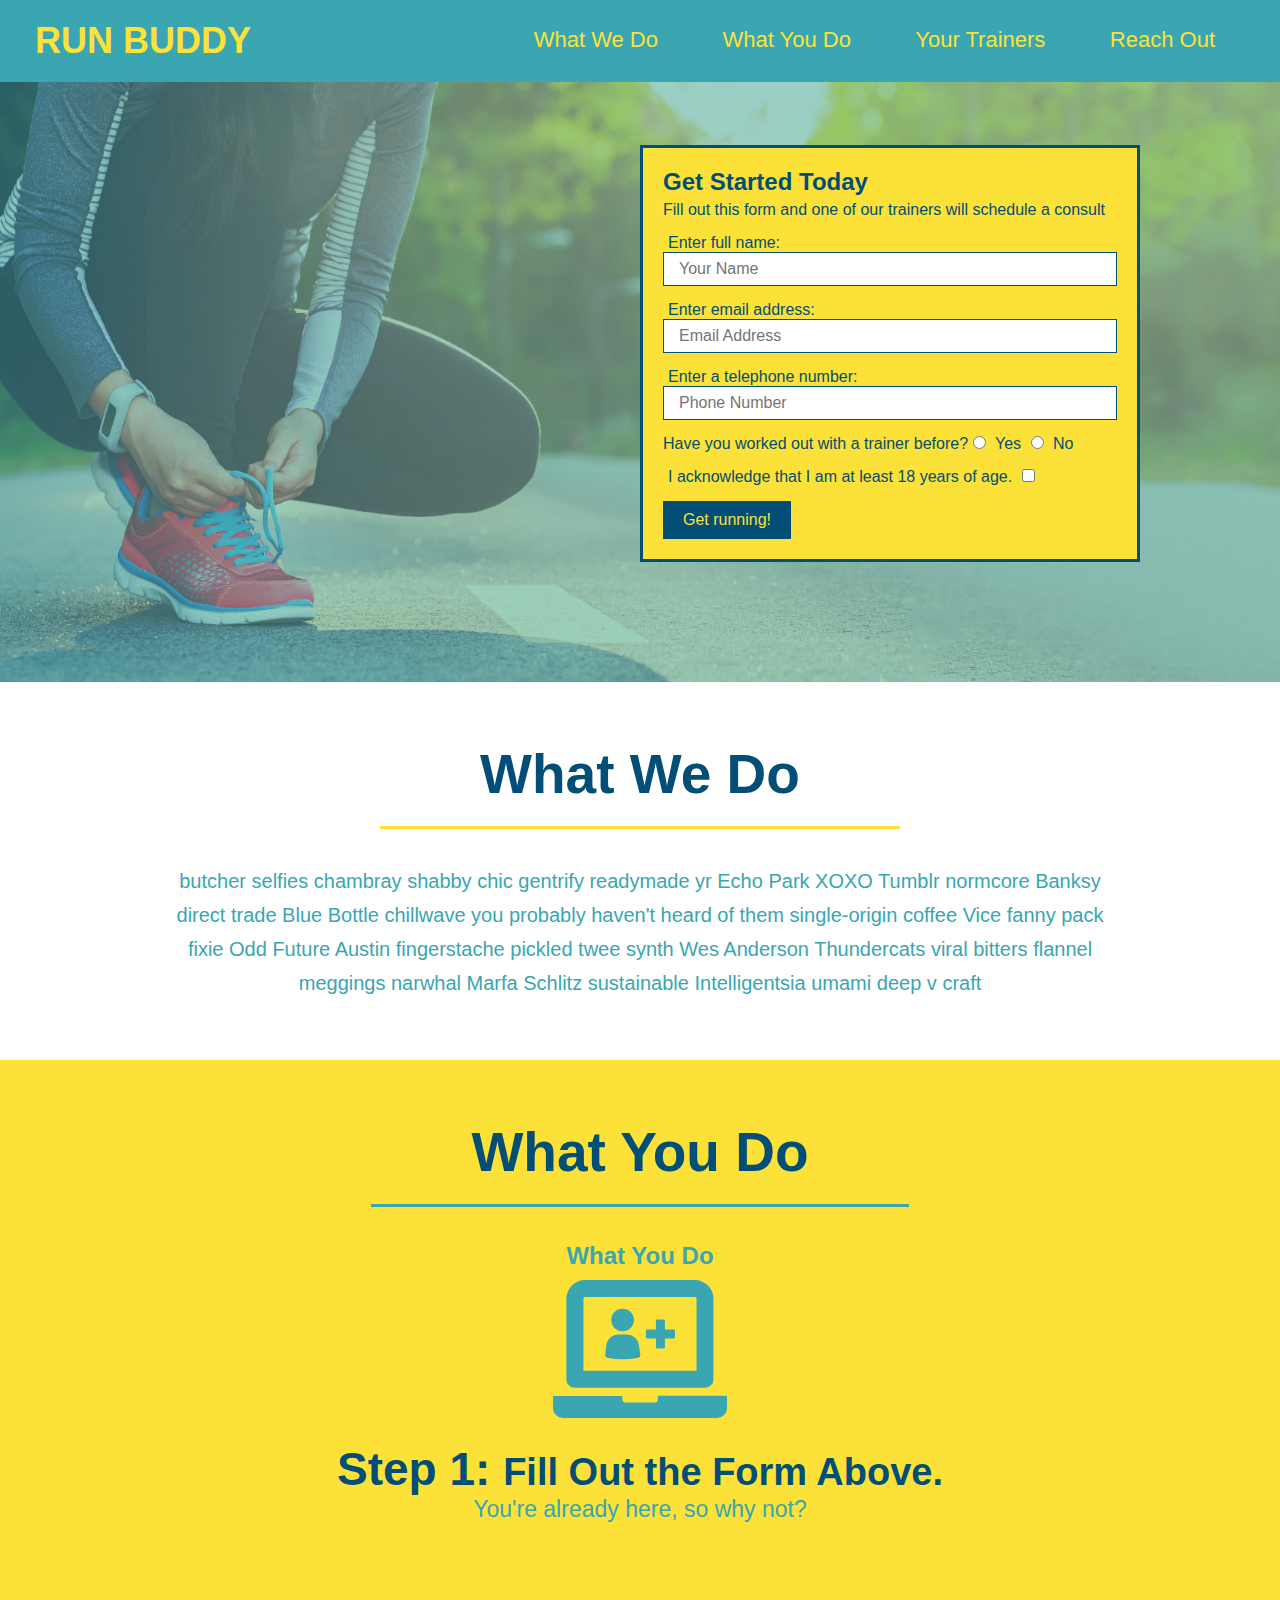
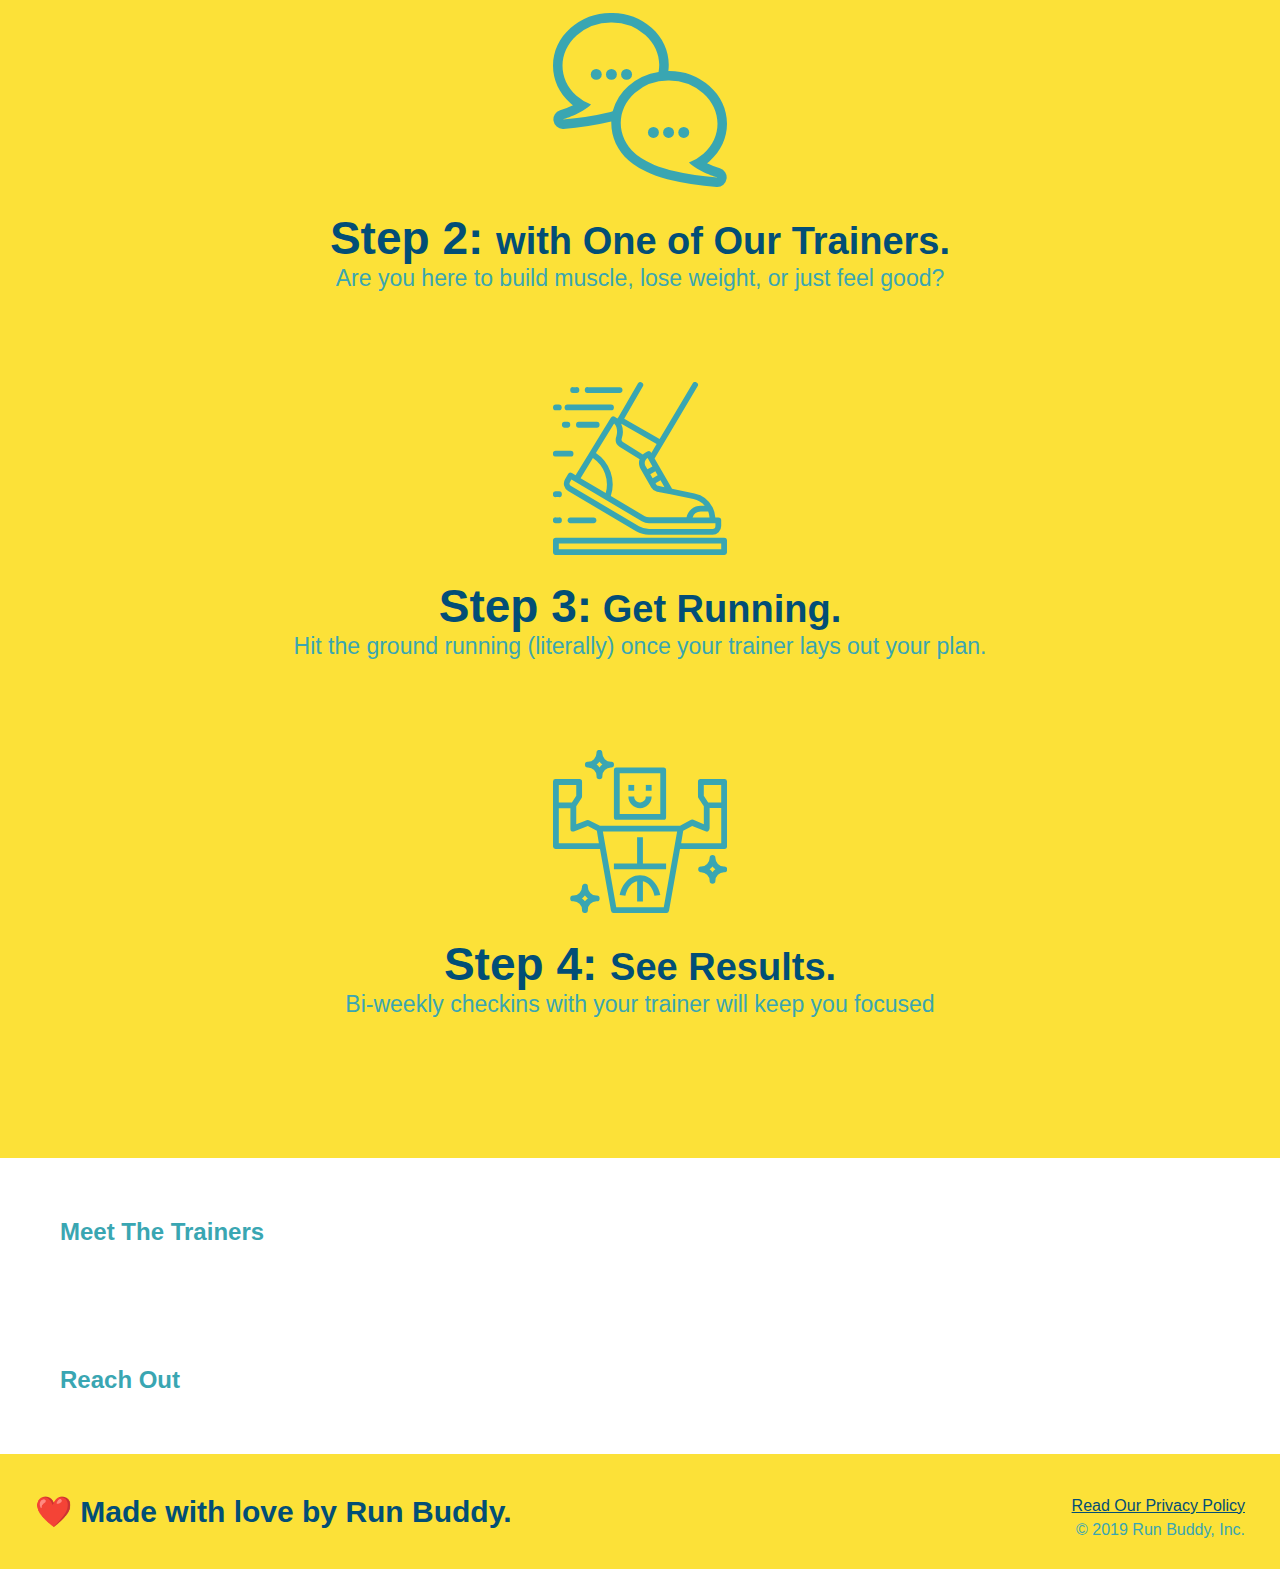
==== index.html @ 8cc58c4c "style what you do section" ====
<!DOCTYPE html>
<html lang="en">

<head>
  <meta charset="UTF-8" />
  <title>Run Buddy</title>
  <link rel="stylesheet" href="./assets/css/style.css" />
</head>

<body>
  <!-- navigation -->
  <header>
    <h1>
      <a href="/">
        RUN BUDDY
      </a>
    </h1>
    <nav>
      <ul>
        <li>
          <a href="#what-we-do">What We Do</a>
        </li>
        <li>
          <a href="#what-you-do">What You Do</a>
        </li>
        <li>
          <a href="#your-trainers">Your Trainers</a>
        </li>
        <li>
          <a href="#reach-out">Reach Out</a>
        </li>
      </ul>
    </nav>
  </header>

  <!-- hero/jumbotron -->
  <section class="hero">
    <div class="hero-form">
      <h3>Get Started Today</h3>
      <p>Fill out this form and one of our trainers will schedule a consult</p>
      <form>
        <label for="name">Enter full name:</label>
        <input type="text" placeholder="Your Name" name="name" id="name" class="form-input">

        <label for="email">Enter email address:</label>
        <input type="text" placeholder="Email Address" name="email" id="email" class="form-input">

        <label for="phone">Enter a telephone number:</label>
        <input type="text" placeholder="Phone Number" name="phone" id="phone" class="form-input">
        <p>
          Have you worked out with a trainer before?
          <input type="radio" name="trainer-confirm" id="trainer-yes" />
          <label for="trainer-yes">Yes</label>
          <input type="radio" name="trainer-confirm" id="trainer-no" />
          <label for="trainer-no">No</label>
        </p>
        <p>
          <label for="checkbox">
            I acknowledge that I am at least 18 years of age.
          </label>
          <input type="checkbox" name="checkpoint1" id="checkbox" />
        </p>
        <button type="submit">
          Get running!
        </button>
      </form>
    </div>
  </section>

  <!-- "what we do" section -->
  <section id="what-we-do" class="intro">
    <h2 class="section-title primary-border">What We Do</h2>
    <p>
        butcher selfies chambray shabby chic gentrify readymade yr Echo Park XOXO Tumblr normcore Banksy direct trade Blue Bottle chillwave you probably haven't heard of them single-origin coffee Vice fanny pack fixie Odd Future Austin fingerstache pickled twee synth Wes Anderson Thundercats viral bitters flannel meggings narwhal Marfa Schlitz sustainable Intelligentsia umami deep v craft
    </p>
  </section>
  <section id="what-you-do" class="steps">
    <h2 class="section-title secondary-border">What You Do</h2>
        <h2>What You Do</h2> 

        <div>
        <img src="./assets/images/step-1.svg" alt="" />
        <h3>Step 1: <span>Fill Out the Form Above.</span></h3>
          <p>You're already here, so why not?</p>
        </div>
      
        <div>
            <img src="./assets/images/step-2.svg" alt="" />
          <h3>Step 2: <span> with One of Our Trainers.</span></h3>
          <p>Are you here to build muscle, lose weight, or just feel good?</p>
        </div>
      
        <div>
            <img src="./assets/images/step-3.svg" alt="" />
          <h3>Step 3:<span> Get Running.</span></h3>
          <p>Hit the ground running (literally) once your trainer lays out your plan.</p>
        </div>
      
        <div>
            <img src="./assets/images/step-4.svg" alt="" />
          <h3>Step 4: <span>See Results.</span></h3>
          <p>Bi-weekly checkins with your trainer will keep you focused</p>
        </div>
  </section>

  <!-- "meet the trainers" section -->
  <section>
    <h2>Meet The Trainers</h2>
  </section>

  <!-- "reach out" section -->
  <section>
    <h2>Reach Out</h2>
  </section>

  <!-- footer -->
  <footer>
    <h2>❤️ Made with love by Run Buddy.</h2>
    <div>
      <a href="#">Read Our Privacy Policy</a><br />
      &copy; 2019 Run Buddy, Inc.
    </div>
  </footer>
</body>

</html>
---- assets/css/style.css ----
* {
    margin: 0;
    padding: 0;
    box-sizing: border-box;
  }
  
  body {
    /* more on this crazy alphanumerical value in a minute! */
    color: #39a6b2;
    font-family: Helvetica, Arial, sans-serif;
  }
  
  /* apply styles to <header> */
  header {
    padding: 20px 35px;
    background-color: #39a6b2;
  }
  
  header h1 {
    font-weight: bold;
    font-size: 36px;
    color: #fce138;
    margin: 0;
    display: inline;
  }
  header a {
    text-decoration: none;
    color: #fce138;
  }
  
  header nav {
    float: right;
    margin: 7px 0;
  }
  
  header nav ul li {
    display: inline;
  }
  
  header nav ul li a {
    margin: 0 30px;
    font-weight: lighter;
    font-size: 22px;
  }
  
  footer {
    background: #fce138;
    width: 100%;
    padding: 40px 35px;
  }
  
  footer h2 {
    display: inline;
    color: #024e76;
    font-size: 30px;
    margin: 0;
  }
  
  footer div {
    float: right;
    line-height: 1.5;
    text-align: right;
  }
  
  footer a {
    color: #024e76;
  }
  
  section {
    padding: 60px;
  }
  
  /* Hero Style Start */
  .hero {
    background-image: url(../images/hero-bg.jpeg);
    height: 600px;
    background-size: cover;
    background-position: center;
    position: relative;
  }
  
  .hero-form {
  border: 3px solid #024e76;
  background-color: #fce138;
  padding: 20px;
  width: 500px;
  color: #024e76;
  position: absolute;
  bottom: 120px;
  right: 140px;
}
  
  .hero-form h3 {
    font-size: 24px;
    margin: 0;
  }
  .hero-form p {
    margin: 5px 0 15px 0;
  }
  
  .form-input {
    border: 1px solid #024e76;
    display: block;
    padding: 7px 15px;
    font-size: 16px;
    color: #024e76;
    width: 100%;
    margin-bottom: 15px;
  }
  
  .hero-form label {
    margin: 0 5px;
  }
  
  .hero-form button {
    color: #fce138;
    background-color: #024e76;
    border: none;
    padding: 10px 20px;
    font-size: 16px;
  }
  .intro {
    text-align: center;
  }
  
  .intro p {
    line-height: 1.7;
    color: #39a6b2;
    width: 80%;
    font-size: 20px;
    margin: 0 auto;
  }
  .steps { 
    text-align: center;
    background: #fce138;
  }
 
  .section-title {
    font-size: 55px;
    color: #024e76;
    margin-bottom: 35px;
    padding: 0 100px 20px 100px;
    display: inline-block;
    border-bottom: 3px solid;
  }
  
  .primary-border {
    border-color: #fce138;
  }
  
  .secondary-border {
    border-color: #39a6b2;
  }
  .steps div {
    margin-bottom: 80px;
  }
  
  .steps img {
    width: 15%;
    margin: 10px 0;
  } 
  
  .steps h3 {
    color: #024e76;
    font-size: 46px;
    margin-top: 10px;
  }
  
  .steps p {
    color: #39a6b2;
    font-size: 23px;
  }
  .steps span {
    font-size: 38px;
  }
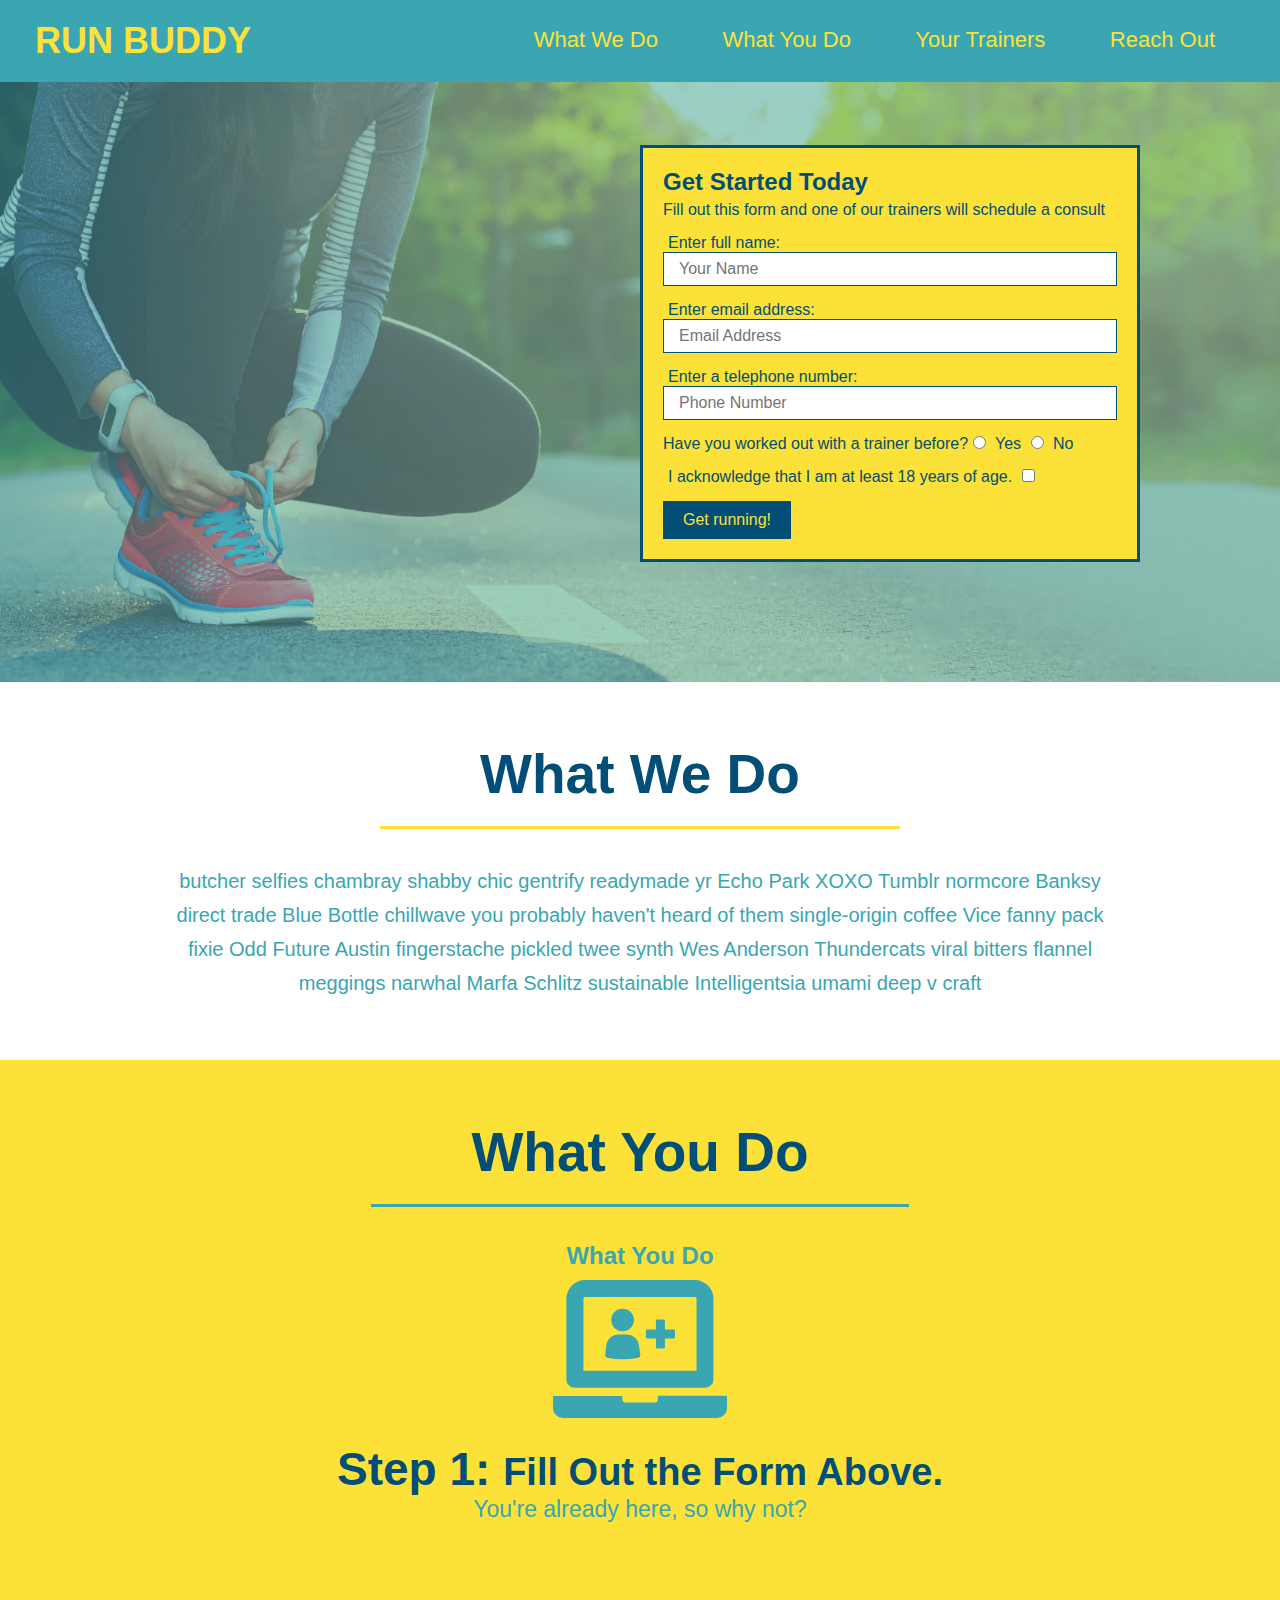
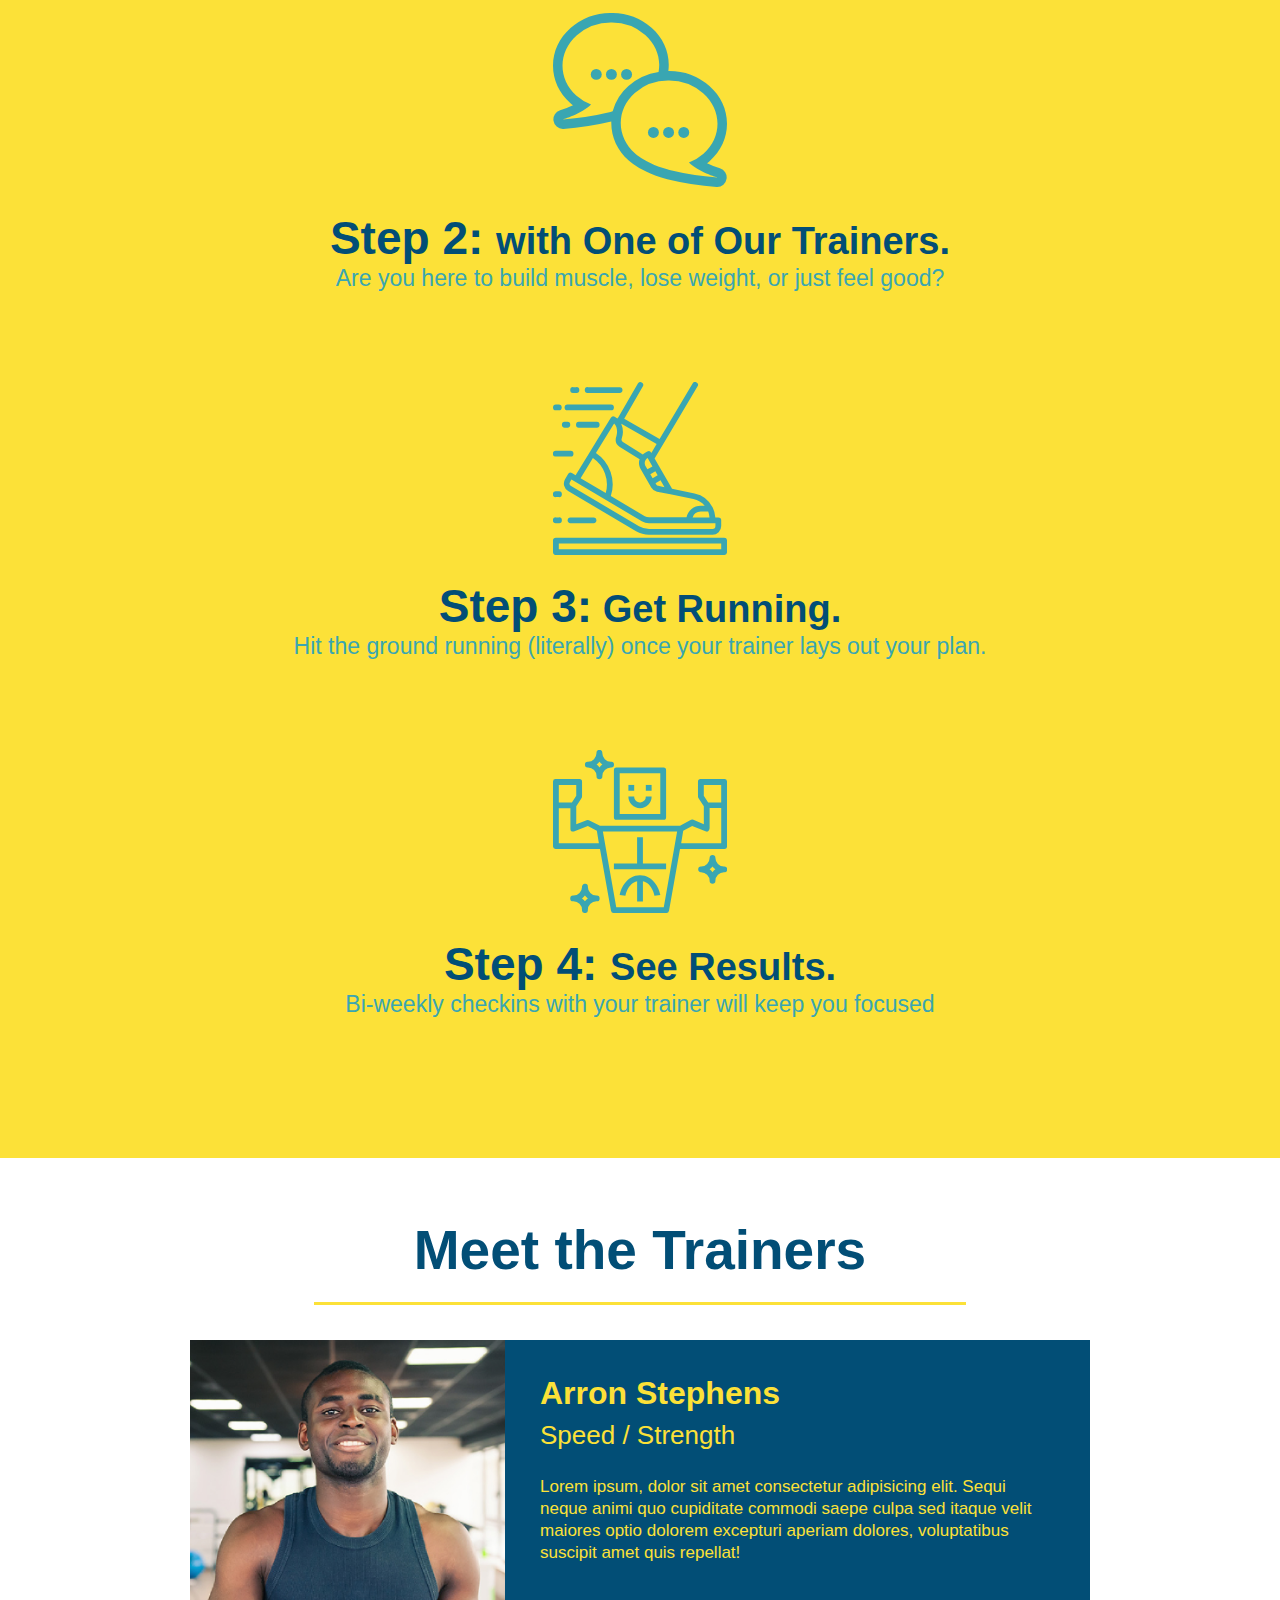
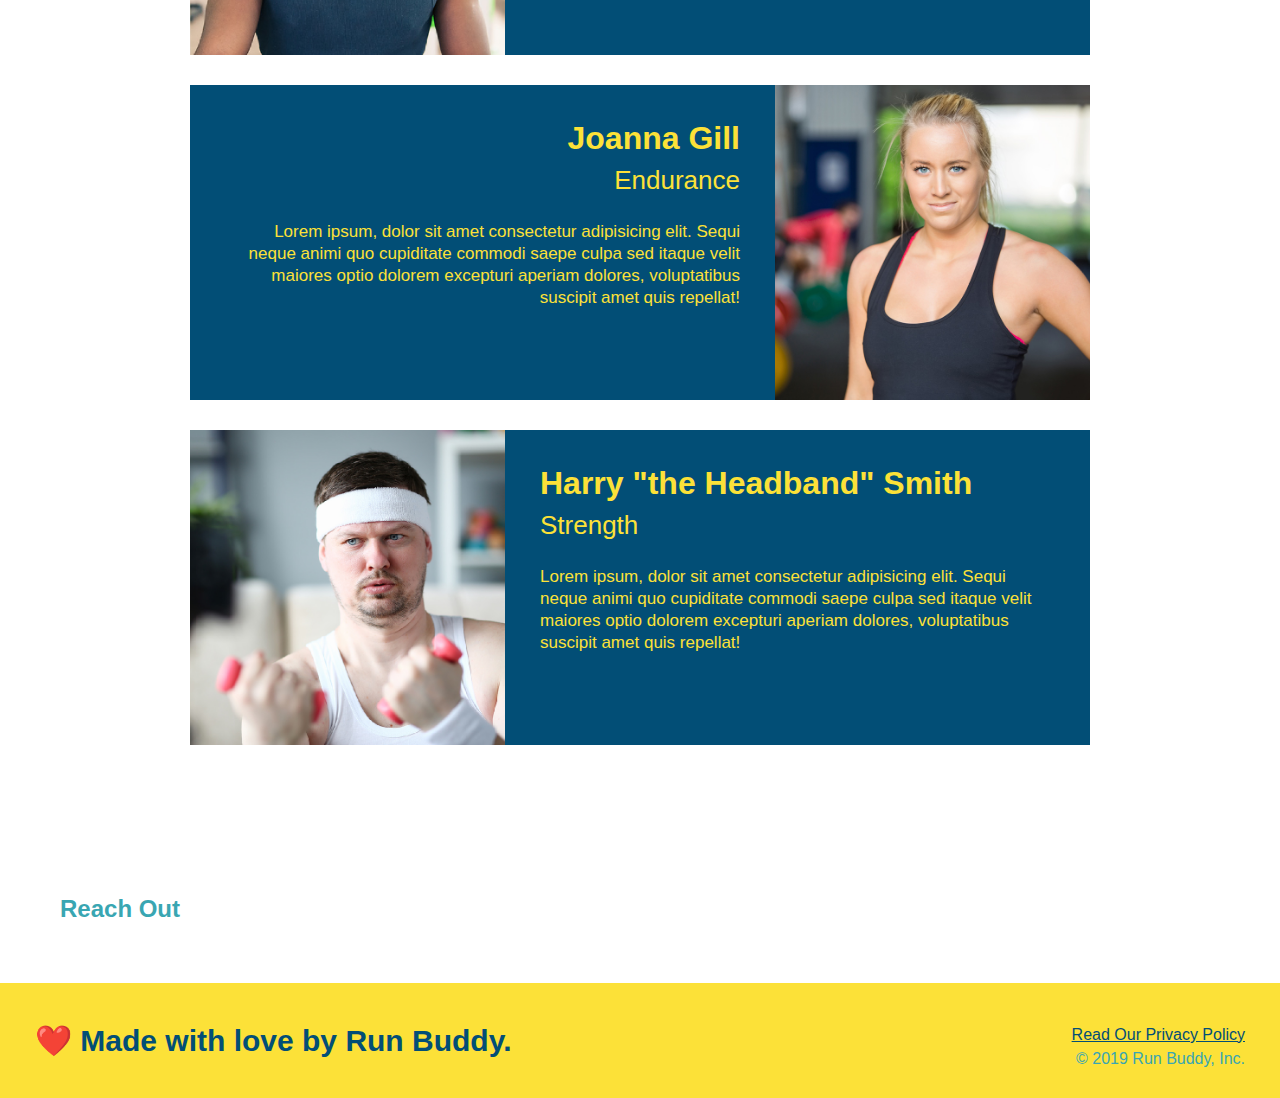
==== commit 5c4a3d25: "meet the trainers section" ====
--- a/index.html
+++ b/index.html
@@ -104,8 +104,45 @@
   </section>
 
   <!-- "meet the trainers" section -->
-  <section>
-    <h2>Meet The Trainers</h2>
+  <section id="your-trainers" class="trainers">
+    <h2 h2 class="section-title primary-border">
+        Meet the Trainers
+    </h2>
+    <article class="trainer">
+        <img src="./assets/images/trainer-1.jpg" alt="Arron Stephens in his workout clothes, ready to pump iron" />
+        <div class="trainer-bio text-left">
+          <h3>Arron Stephens</h3>
+          <h4>Speed / Strength</h4>
+          <p>
+            Lorem ipsum, dolor sit amet consectetur adipisicing elit. Sequi neque animi quo cupiditate commodi saepe culpa sed
+            itaque velit maiores optio dolorem excepturi aperiam dolores, voluptatibus suscipit amet quis repellat!
+          </p>
+        </div>
+      </article>
+      <article class="trainer">
+        <div class="trainer-bio text-right">
+          <h3>Joanna Gill</h3>
+          <h4>Endurance</h4>
+          <p>
+            Lorem ipsum, dolor sit amet consectetur adipisicing elit. Sequi neque animi quo cupiditate commodi saepe culpa sed
+            itaque velit maiores optio dolorem excepturi aperiam dolores, voluptatibus suscipit amet quis repellat!
+          </p>
+        </div>
+        <img src="./assets/images/trainer-2.jpg" alt="Joanna Gill cooling off after a workout" />
+      </article>
+      
+      <!-- third trainer bio -->
+      <article class="trainer">
+        <img src="./assets/images/trainer-3.jpg" alt="Harry Smith wearing a headband and lifting comically small pink weights" />
+        <div class="trainer-bio text-left">
+          <h3>Harry "the Headband" Smith</h3>
+          <h4>Strength</h4>
+          <p>
+            Lorem ipsum, dolor sit amet consectetur adipisicing elit. Sequi neque animi quo cupiditate commodi saepe culpa sed
+            itaque velit maiores optio dolorem excepturi aperiam dolores, voluptatibus suscipit amet quis repellat!
+          </p>
+        </div>
+      </article>
   </section>
 
   <!-- "reach out" section -->
--- a/assets/css/style.css
+++ b/assets/css/style.css
@@ -172,4 +172,46 @@
   }
   .steps span {
     font-size: 38px;
+  }
+  .trainers {
+    text-align: center;
+  }
+  .trainer {
+    width: 900px;
+    margin: 0 auto 30px auto;
+    background: #024e76;
+    color: #fce138;
+    overflow: auto;
+  }
+  .trainer img {
+    width: 35%;
+    float: left;
+  }
+  
+  .trainer-bio {
+    padding: 35px;
+    float: left;
+    width: 65%;
+  }
+  .text-left {
+    text-align: left;
+  }
+  
+  .text-right {
+    text-align: right;
+  }
+  .trainer-bio h3 {
+    font-size: 32px;
+    margin-bottom: 8px;
+  }
+  
+  .trainer-bio h4 {
+    font-weight: lighter;
+    font-size: 26px;
+    margin-bottom: 25px;
+  }
+  
+  .trainer-bio p {
+    font-size: 17px;
+    line-height: 1.3;
   }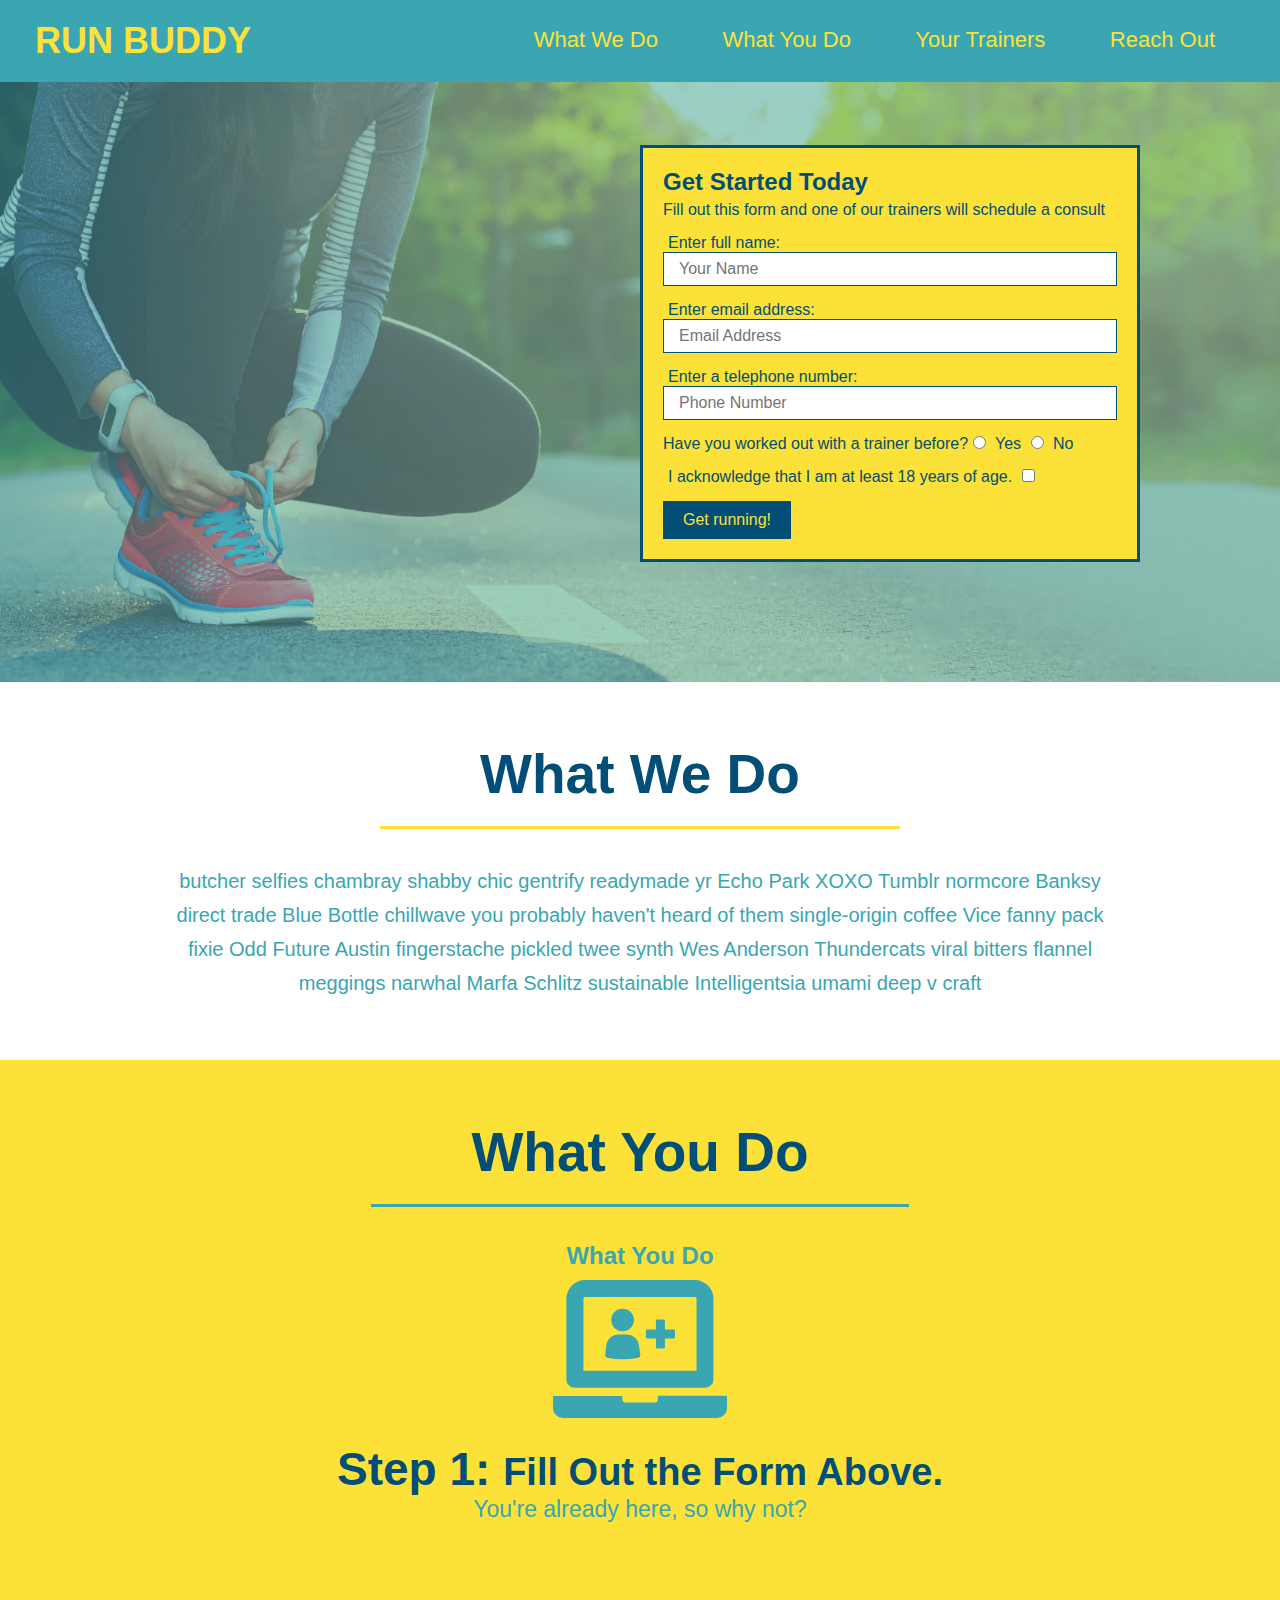
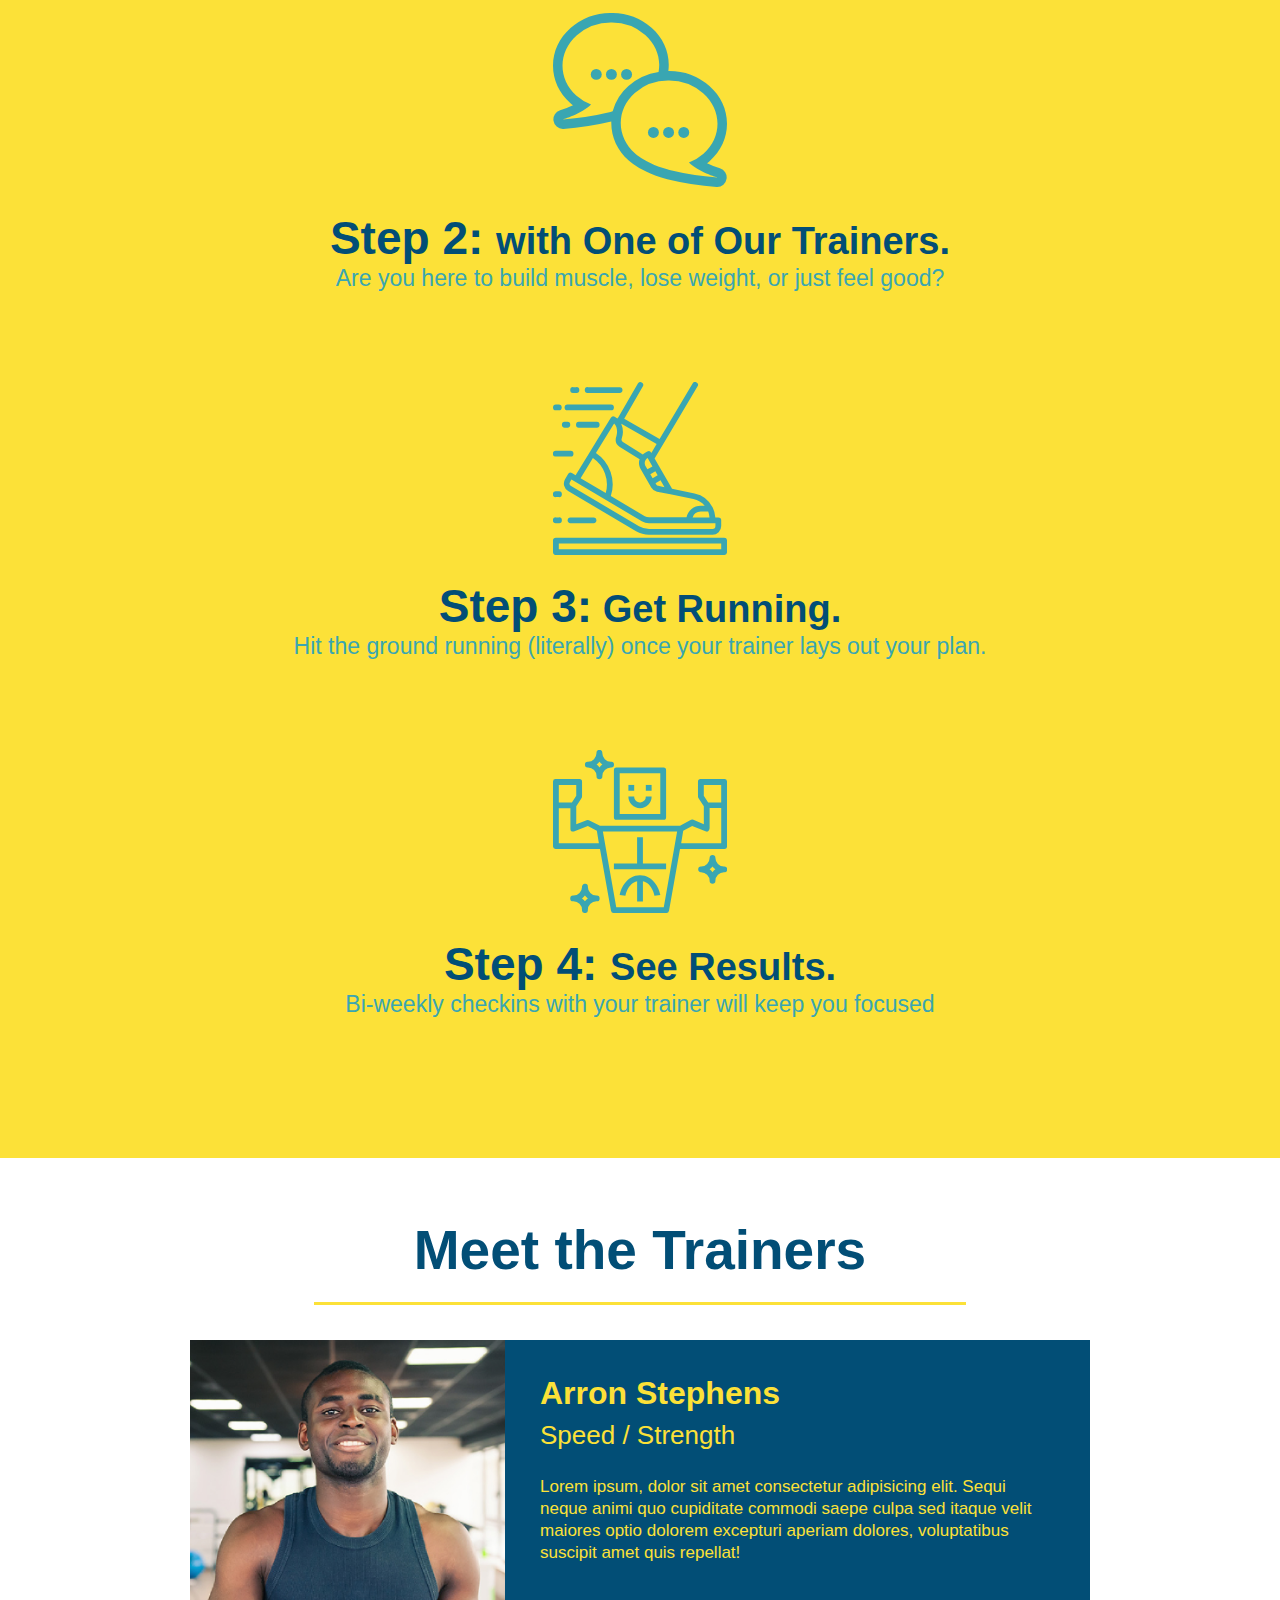
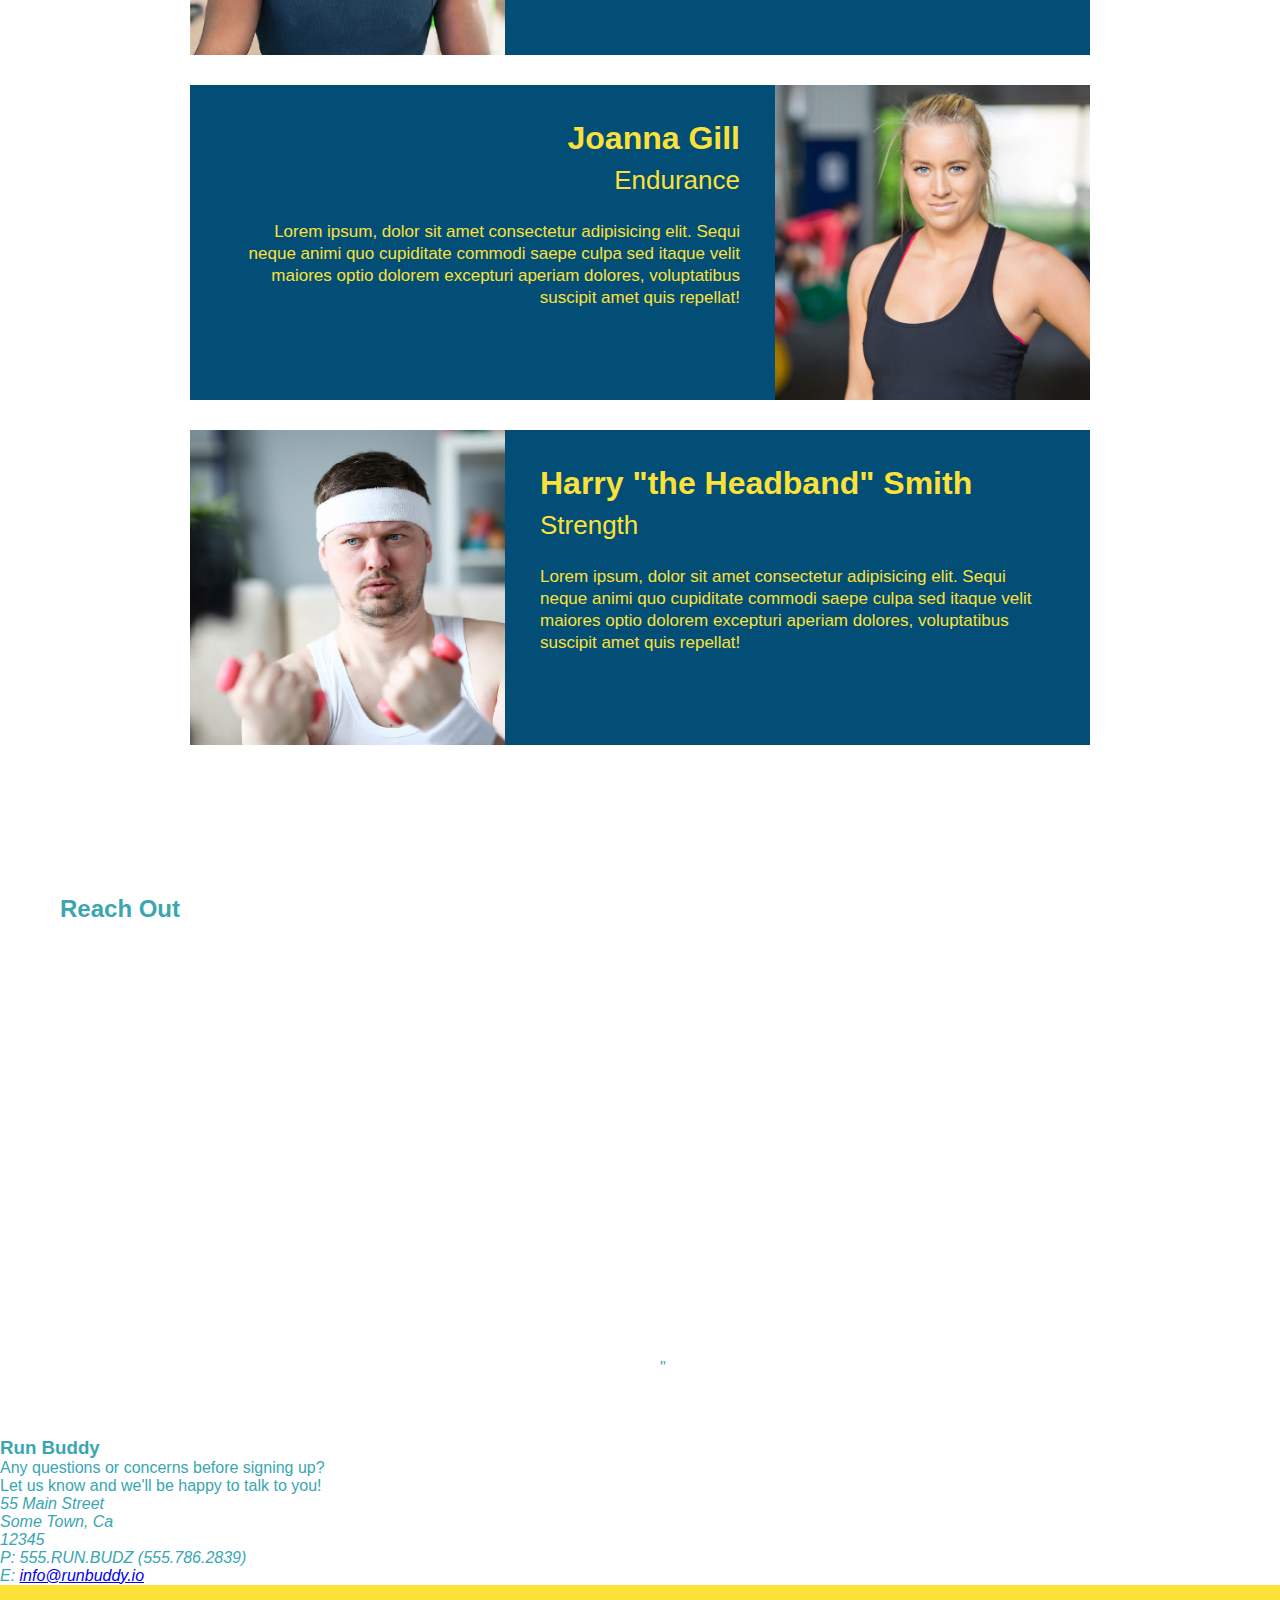
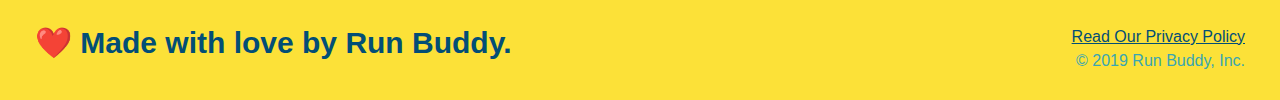
==== commit 6d319e94: "add iframe" ====
--- a/index.html
+++ b/index.html
@@ -148,7 +148,32 @@
   <!-- "reach out" section -->
   <section>
     <h2>Reach Out</h2>
+    <div class="contact-info">
+        <iframe src="https://www.google.com/maps/embed?pb=!1m18!1m12!1m3!1d3033.275402210437!2d-111.96554638383289!3d40.51340347935414!2m3!1f0!2f0!3f0!3m2!1i1024!2i768!4f13.1!3m3!1m2!1s0x87528424d9c7b80b%3A0x6a291d3222653331!2s13083%20S%202980%20W%2C%20Riverton%2C%20UT%2084065!5e0!3m2!1sen!2sus!4v1616795026865!5m2!1sen!2sus" 
+        width="600" 
+        height="450" 
+        style="border:0;" 
+        allowfullscreen="" 
+        loading="lazy">
+    </iframe>"
+    </div>
   </section>
+  <div>
+    <h3>Run Buddy</h3>
+    <p>
+      Any questions or concerns before signing up?
+      <br />
+      Let us know and we'll be happy to talk to you!
+    </p>
+    <address>
+        55 Main Street <br/>
+        Some Town, Ca <br/>
+        12345<br />
+        P: 555.RUN.BUDZ (555.786.2839)<br/>
+        E: <a href="mailto:info@runbuddy.io">info@runbuddy.io</a>
+      </address>
+    </div>
+  </div>
 
   <!-- footer -->
   <footer>
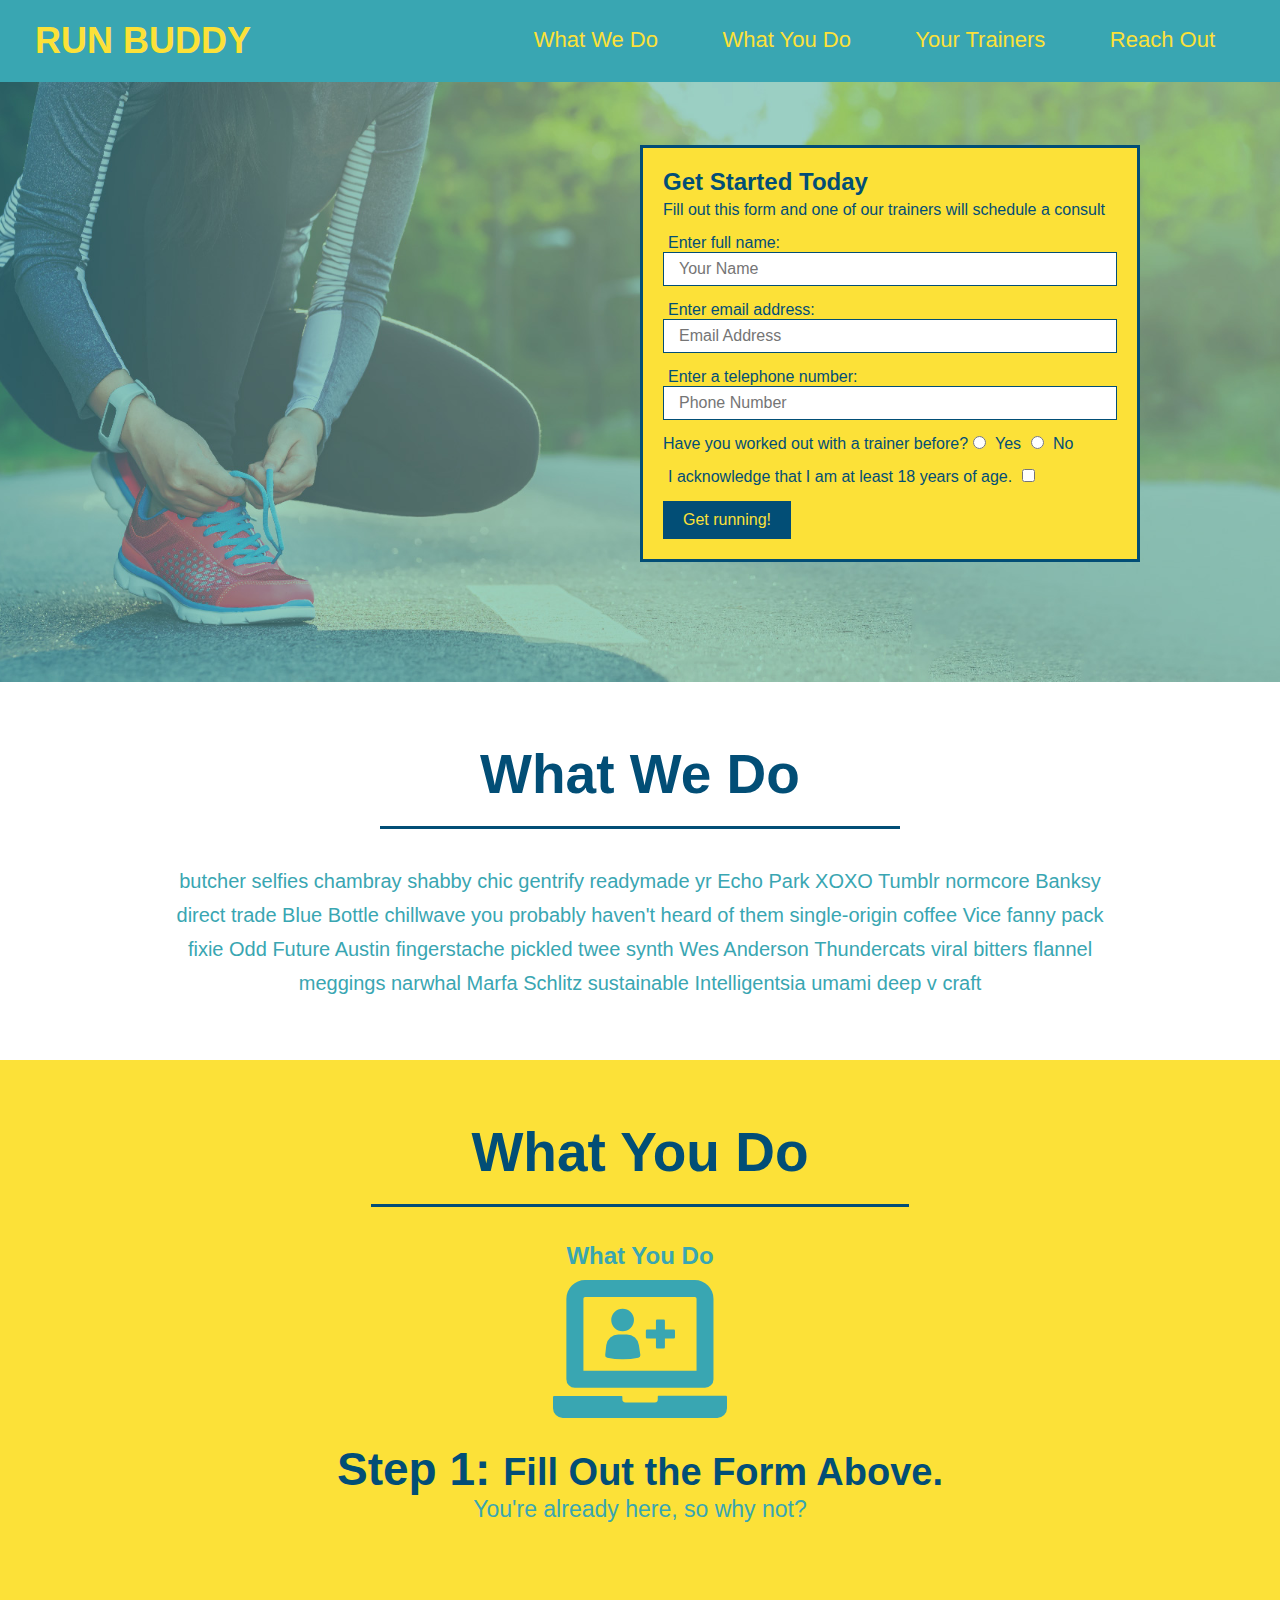
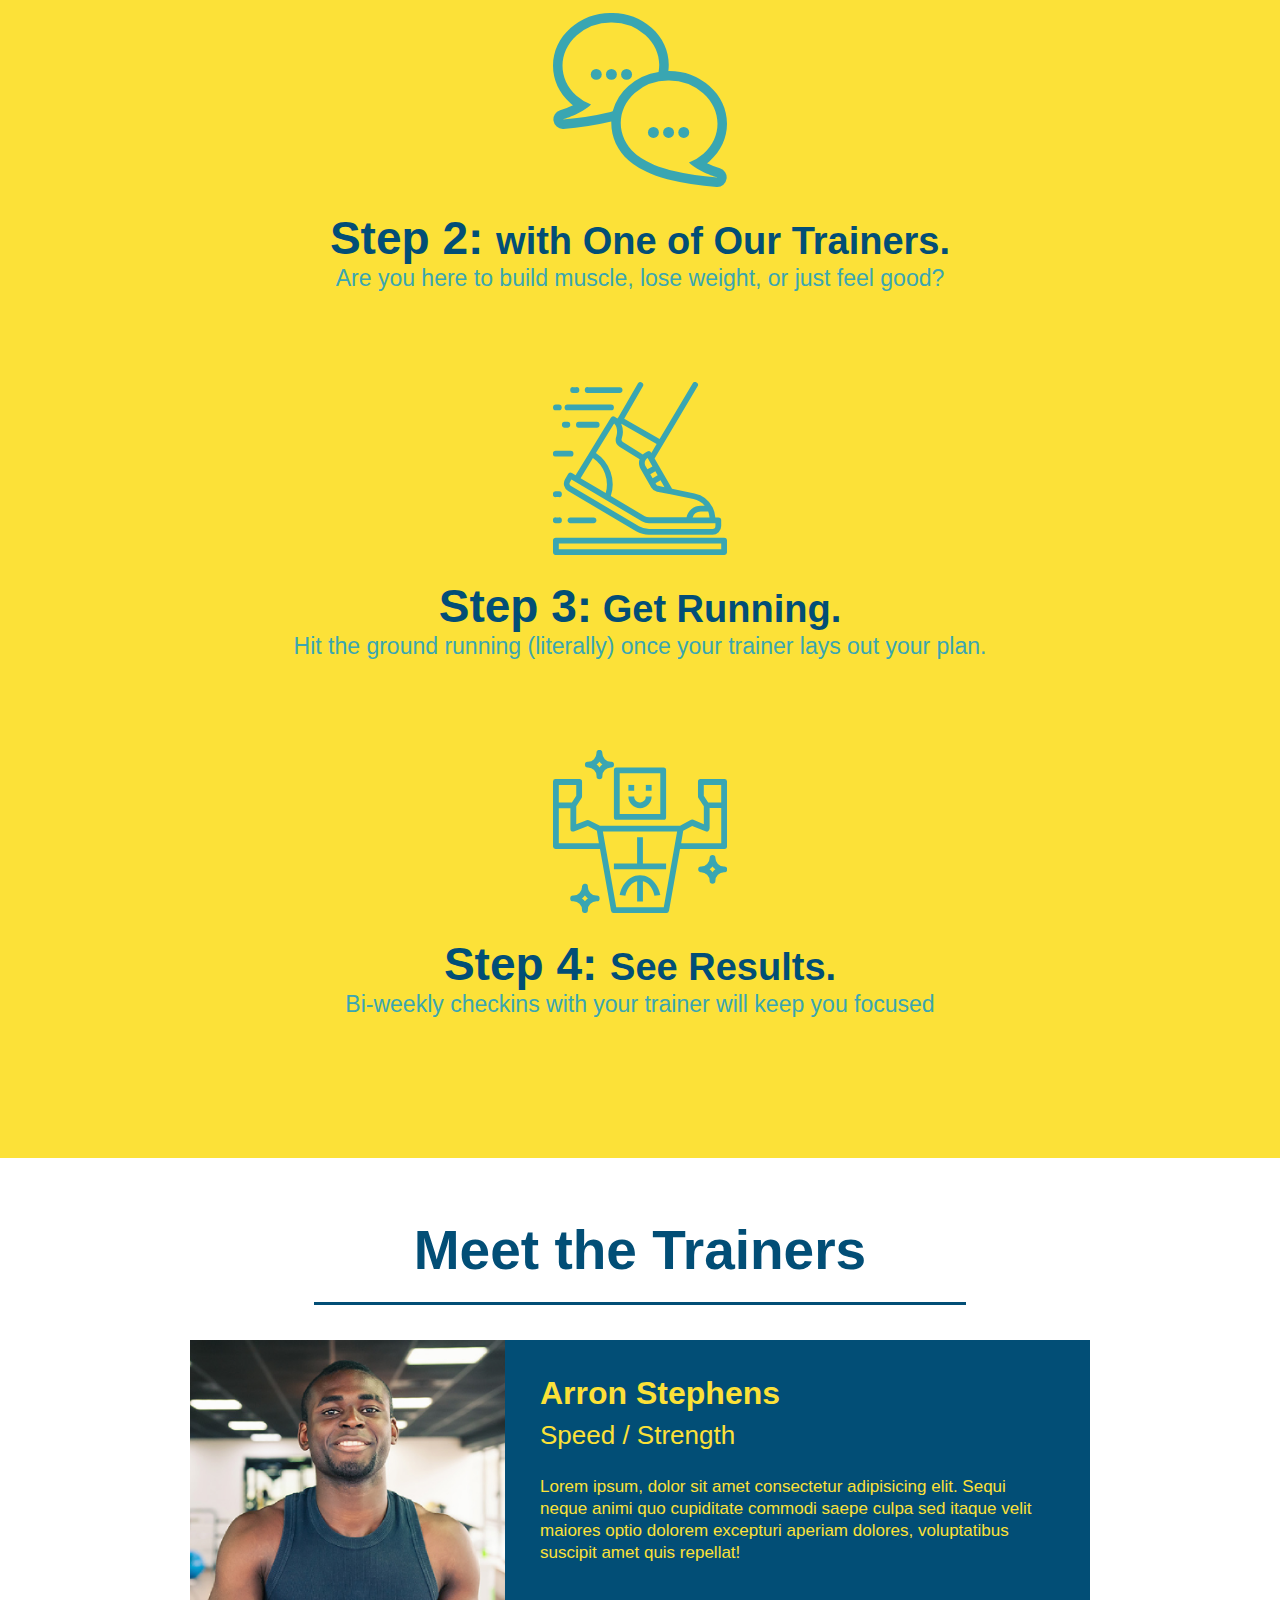
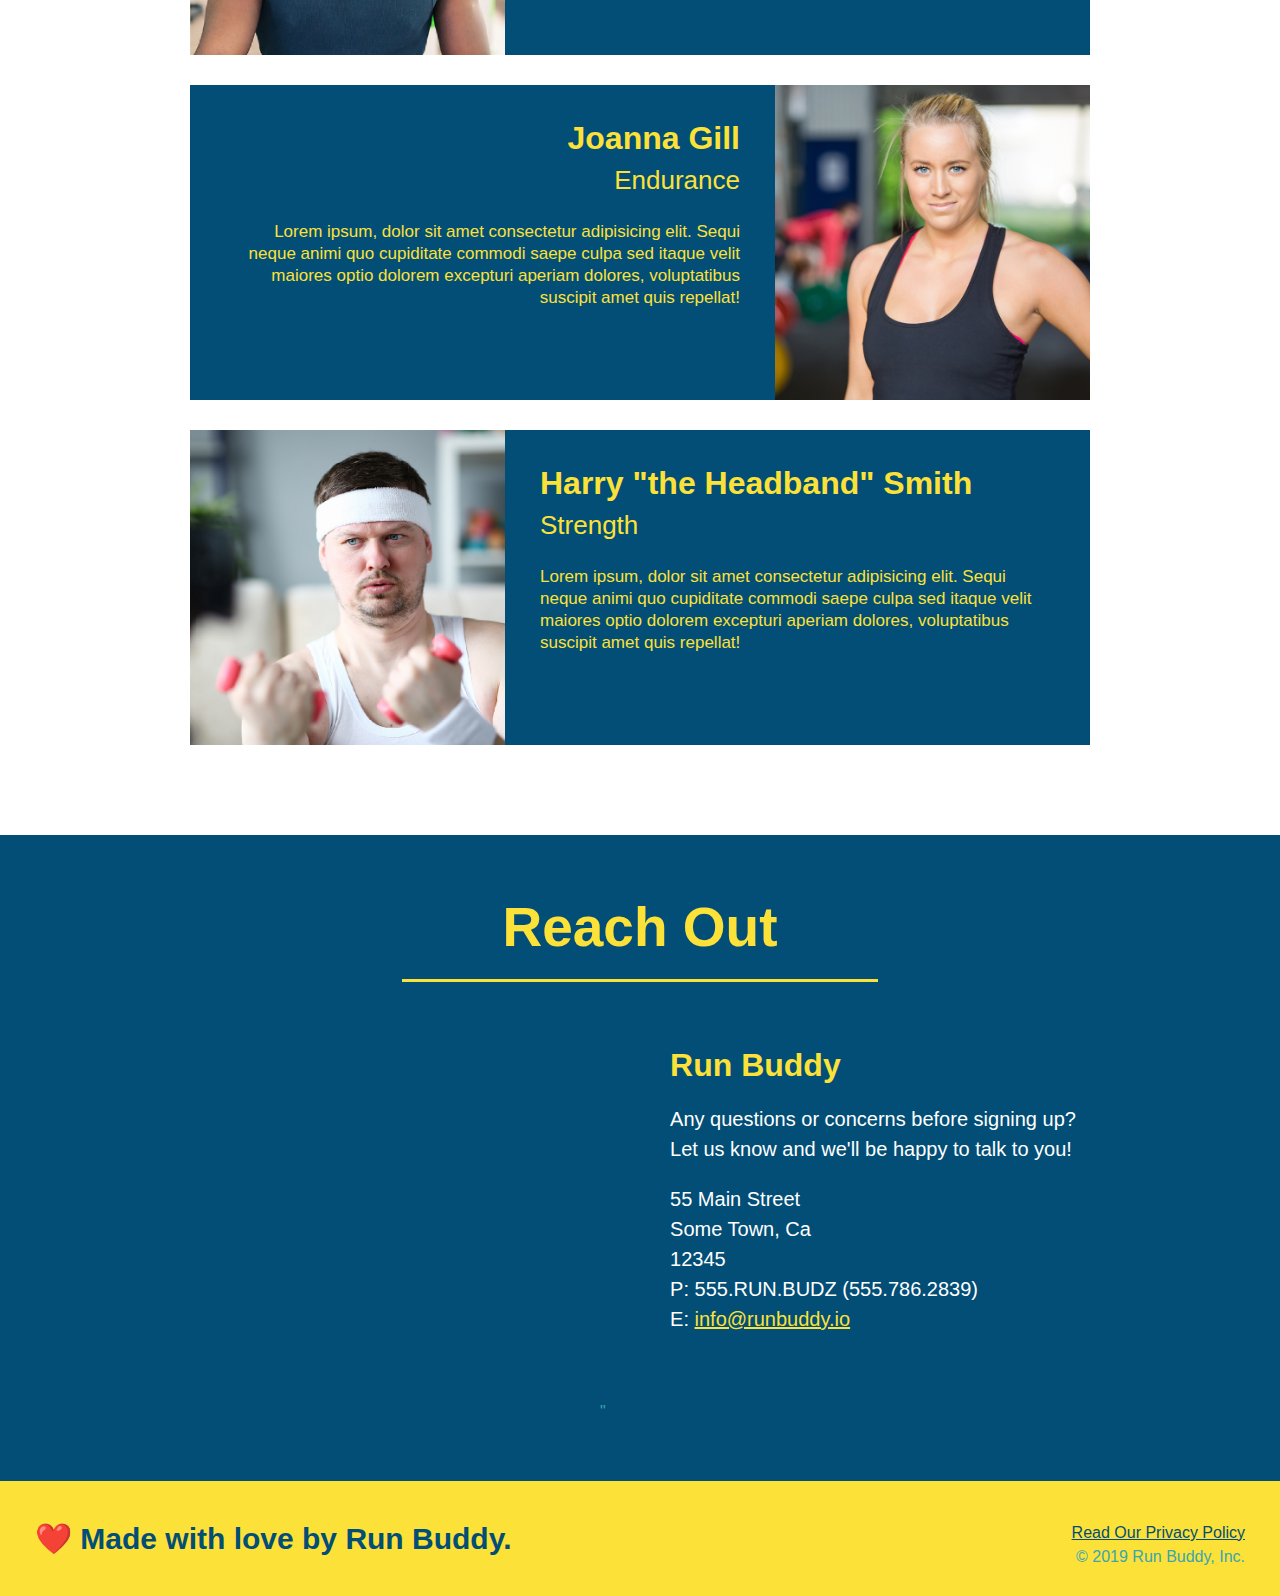
==== commit e17663a2: "meet the trainers section:" ====
--- a/index.html
+++ b/index.html
@@ -146,9 +146,9 @@
   </section>
 
   <!-- "reach out" section -->
-  <section>
-    <h2>Reach Out</h2>
-    <div class="contact-info">
+  <section id="reach-out" class="contact">
+        <h2 class="section-title secondary-border">Reach Out</h2>
+        <div class="contact-info">
         <iframe src="https://www.google.com/maps/embed?pb=!1m18!1m12!1m3!1d3033.275402210437!2d-111.96554638383289!3d40.51340347935414!2m3!1f0!2f0!3f0!3m2!1i1024!2i768!4f13.1!3m3!1m2!1s0x87528424d9c7b80b%3A0x6a291d3222653331!2s13083%20S%202980%20W%2C%20Riverton%2C%20UT%2084065!5e0!3m2!1sen!2sus!4v1616795026865!5m2!1sen!2sus" 
         width="600" 
         height="450" 
@@ -156,9 +156,7 @@
         allowfullscreen="" 
         loading="lazy">
     </iframe>"
-    </div>
-  </section>
-  <div>
+<div>
     <h3>Run Buddy</h3>
     <p>
       Any questions or concerns before signing up?
@@ -172,9 +170,9 @@
         P: 555.RUN.BUDZ (555.786.2839)<br/>
         E: <a href="mailto:info@runbuddy.io">info@runbuddy.io</a>
       </address>
-    </div>
+      </div>
   </div>
-
+</section>
   <!-- footer -->
   <footer>
     <h2>❤️ Made with love by Run Buddy.</h2>
--- a/assets/css/style.css
+++ b/assets/css/style.css
@@ -214,4 +214,57 @@
   .trainer-bio p {
     font-size: 17px;
     line-height: 1.3;
-  }+  }
+  .text-left {
+    text-align: left;
+  }
+  
+  .text-right {
+    text-align: right;
+  }
+  .section-title {
+    font-size: 55px;
+    display: inline-block;
+    padding: 0 100px 20px 100px;
+    border-bottom: 3px solid;
+    margin-bottom: 35px;
+    color: #024e76;
+  }
+  /* REACH OUT STYLES START */
+.contact {
+    text-align: center;
+    background: #024e76;
+  }
+  .contact h2 {
+    color: #fce138;
+  }
+  .contact-info iframe {
+    width: 400px;
+    height: 400px;
+  }
+  .contact-info div {
+    width: 410px;
+    display: inline-block;
+    vertical-align: top;
+    text-align: left;
+    margin: 30px 0 0 60px;
+    color: white;
+  }
+  .contact-info h3 {
+    color: #fce138;
+    font-size: 32px;
+  }
+  
+  .contact-info p,
+  .contact-info address {
+    margin: 20px 0;
+    line-height: 1.5;
+    font-size: 20px;
+    font-style: normal;
+  }
+  
+  .contact-info a {
+    color: #fce138;
+  }
+  
+  /* REACH OUT STYLES END */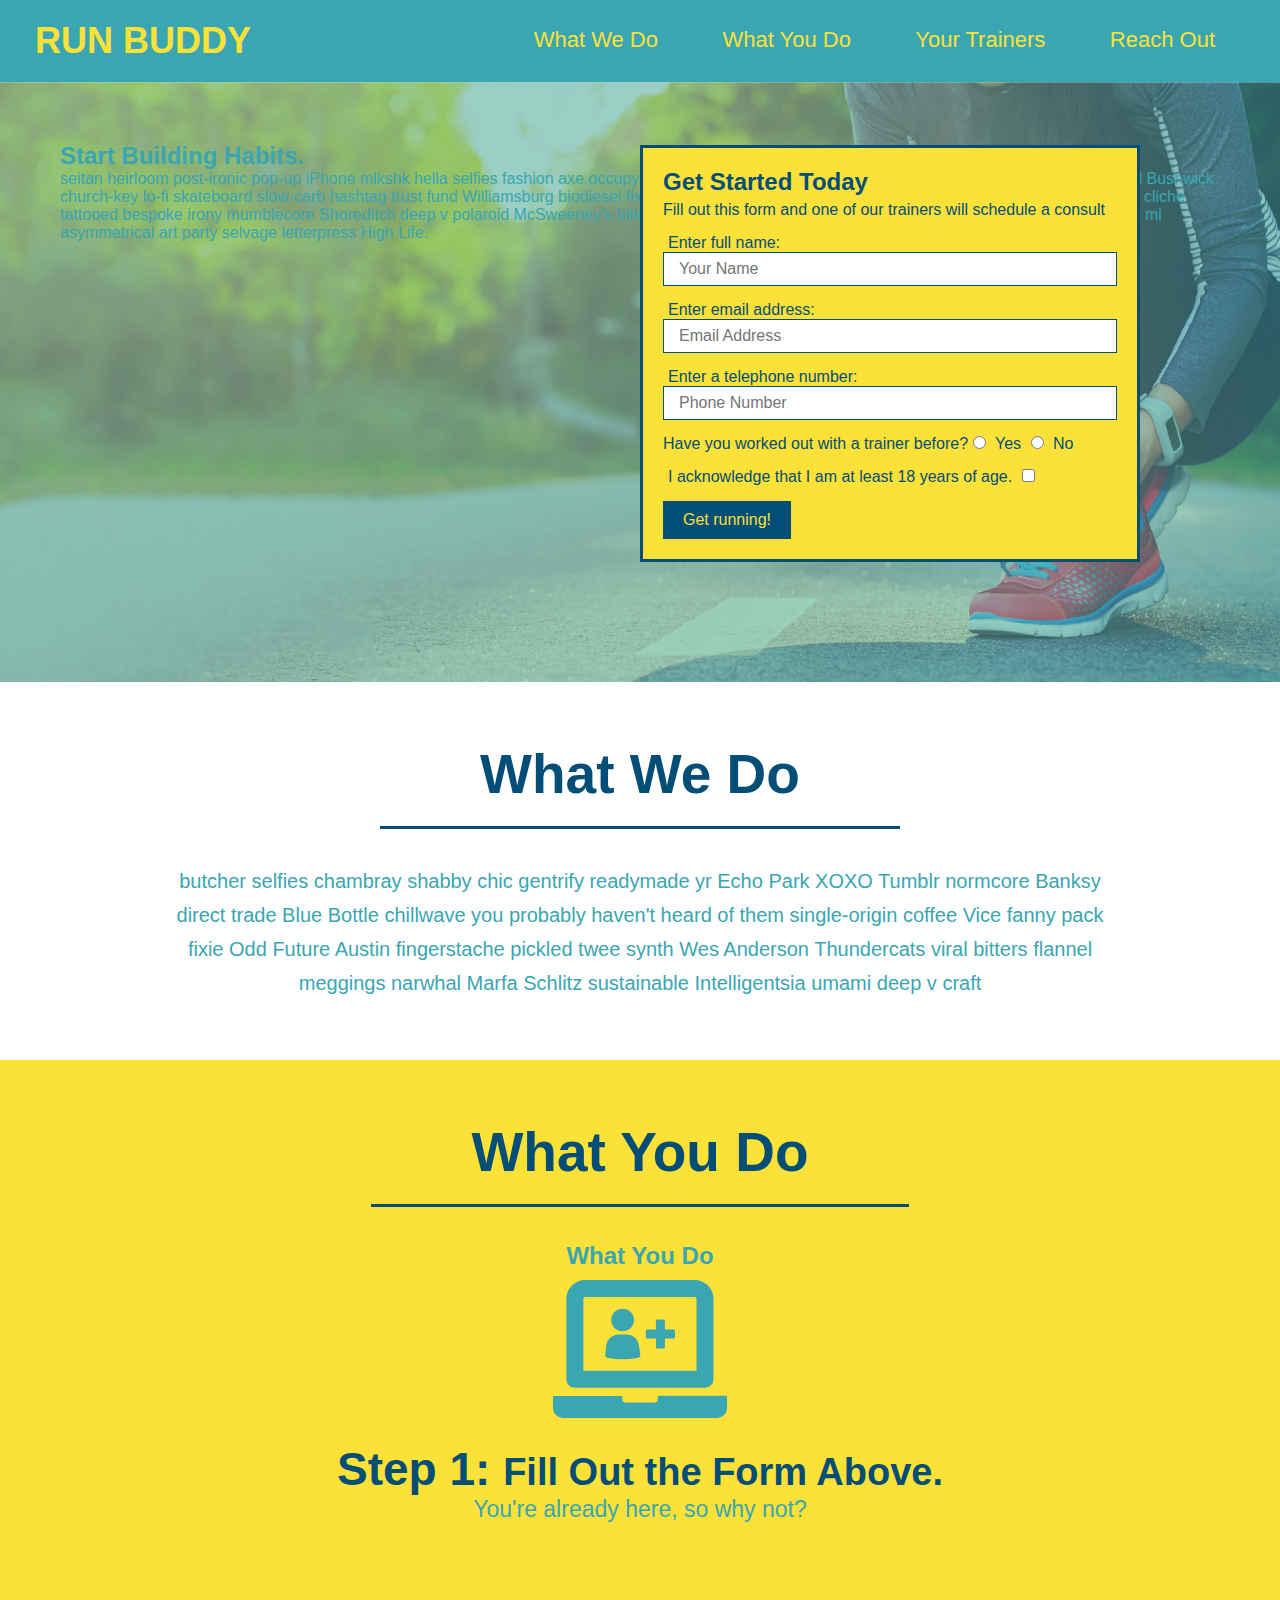
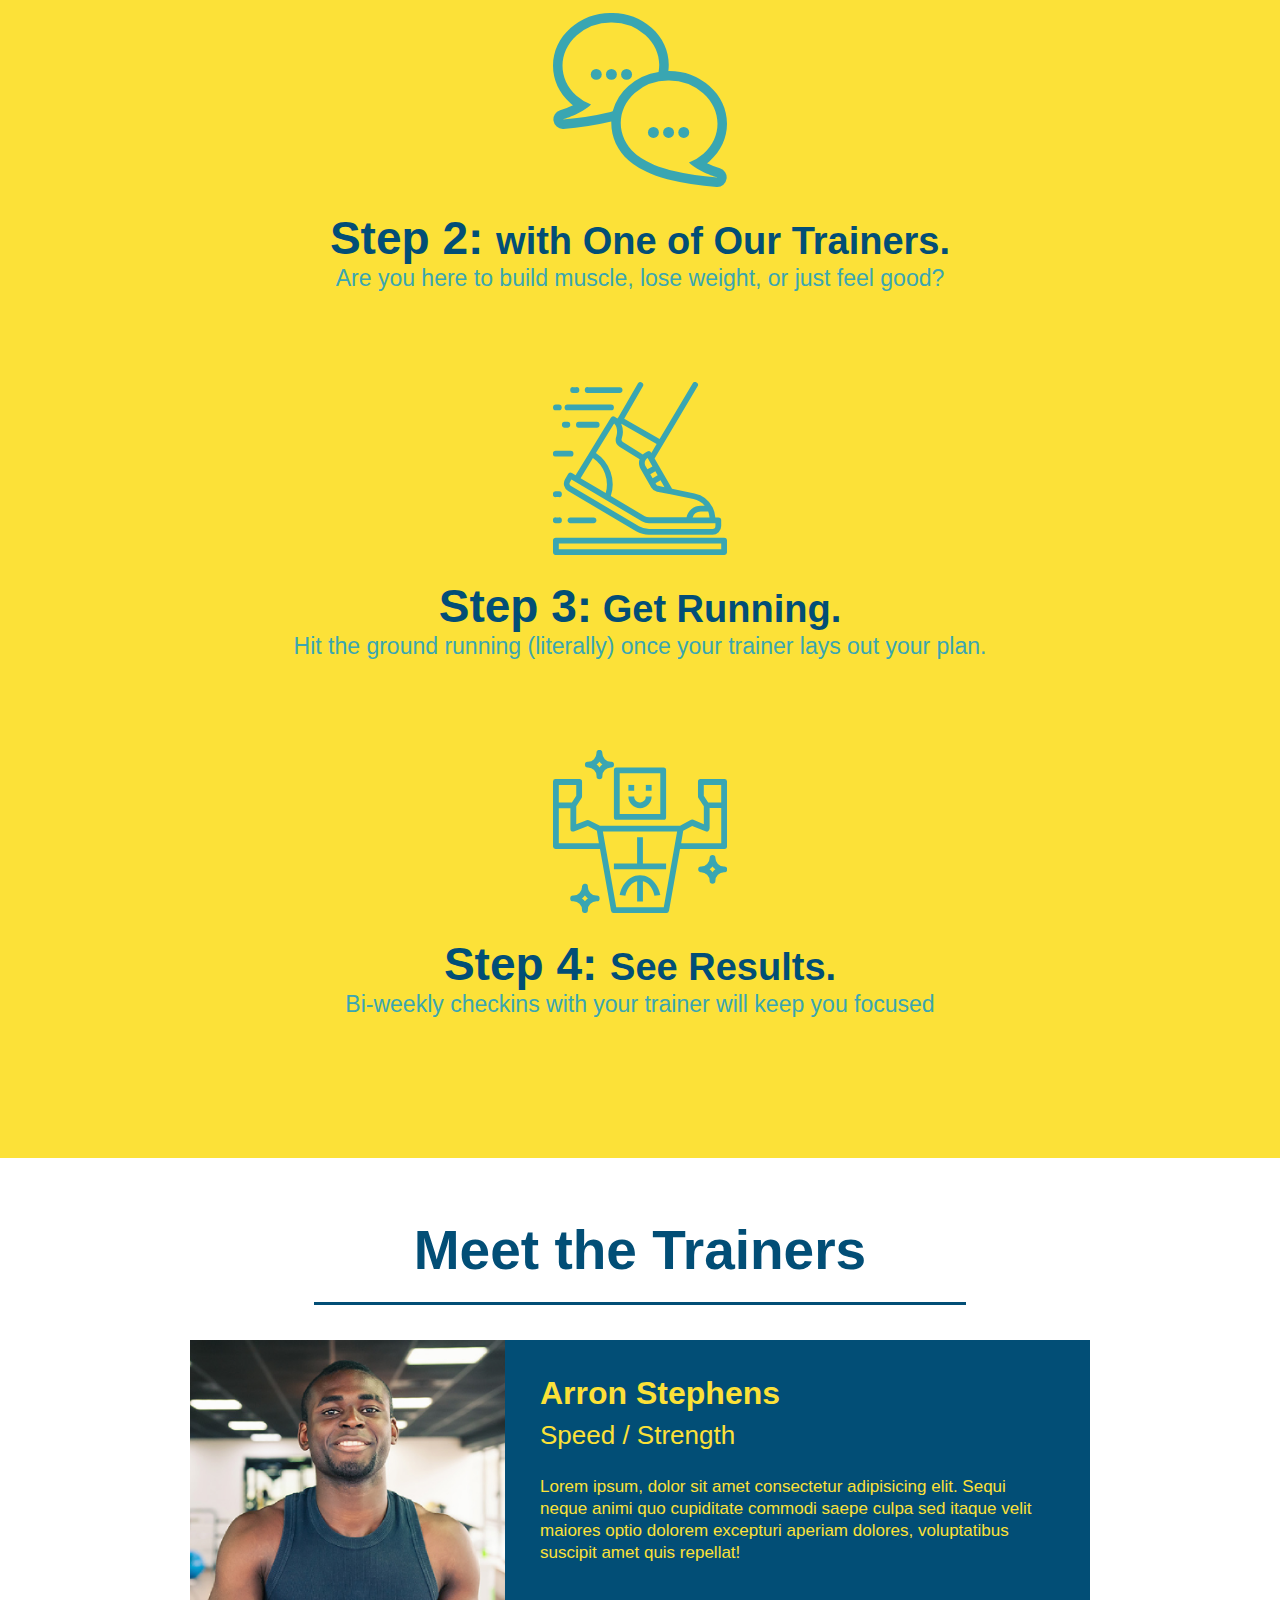
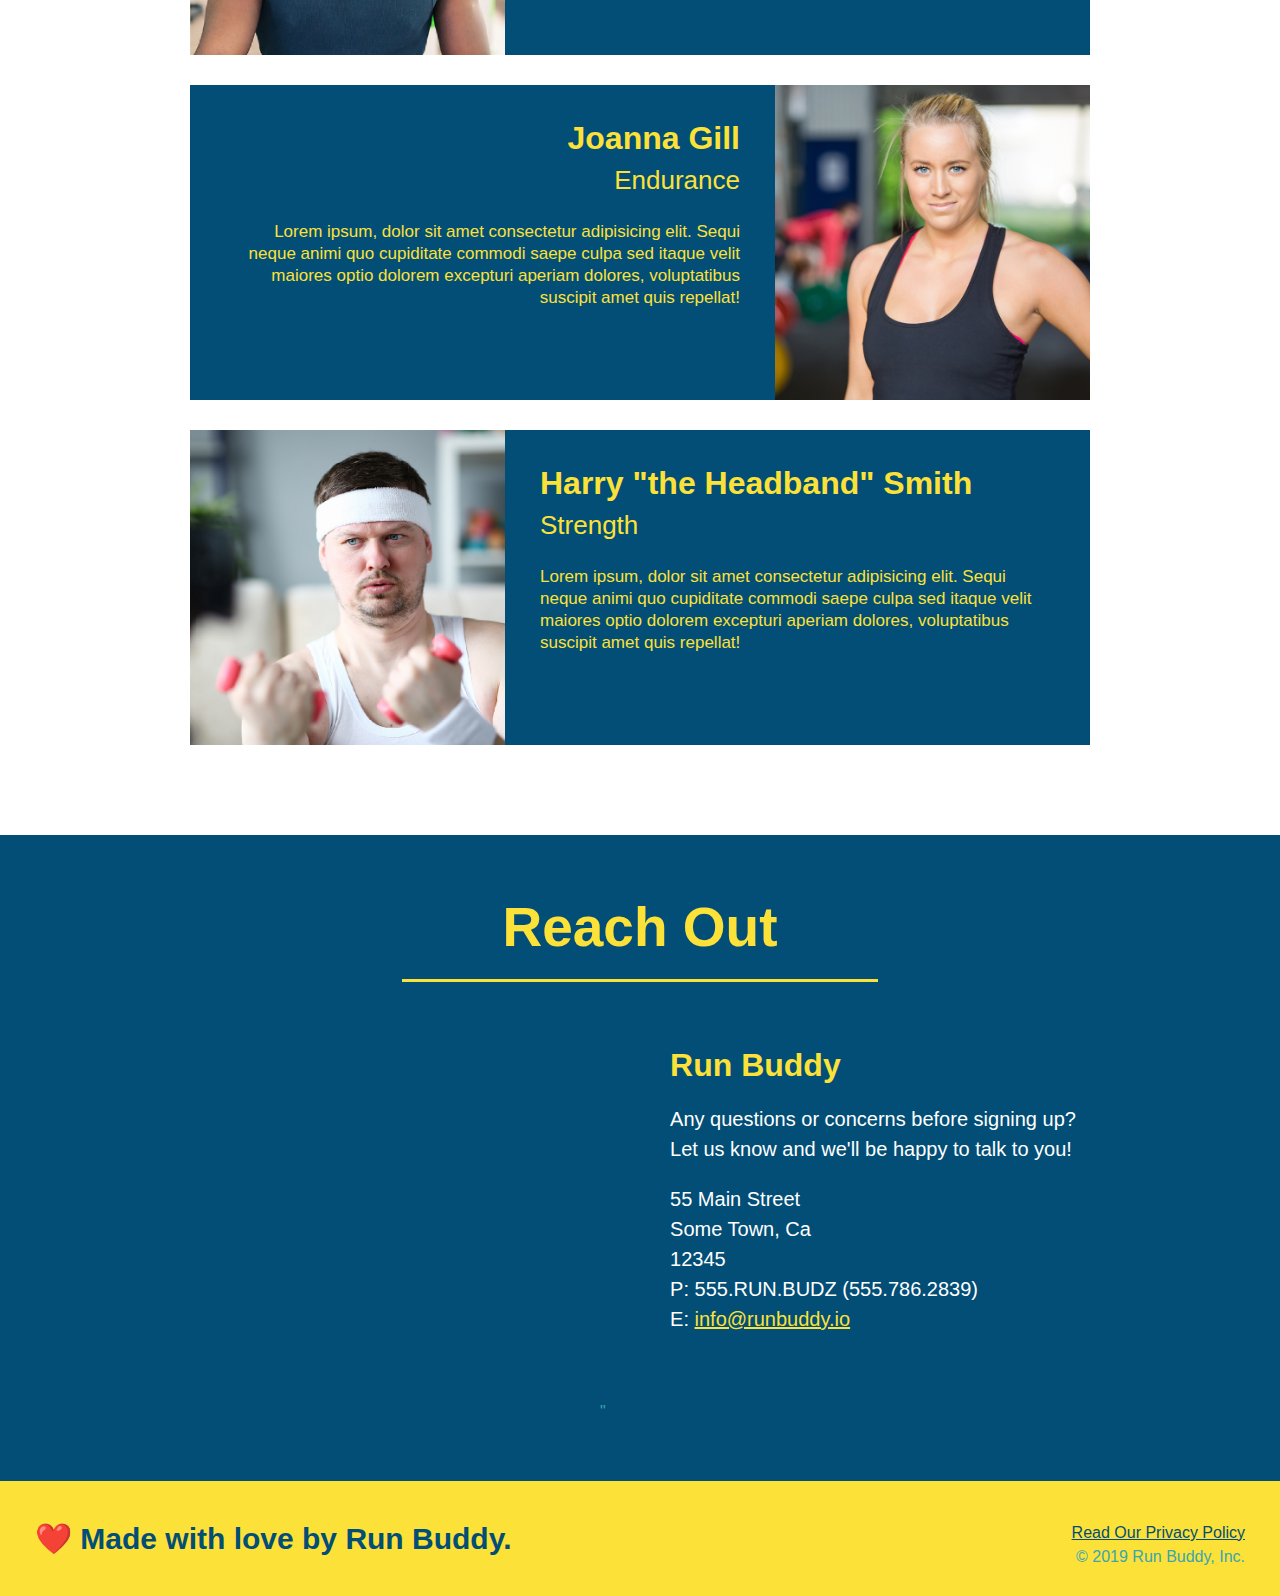
==== commit 624453be: "add content to hero, replace image" ====
--- a/index.html
+++ b/index.html
@@ -35,6 +35,12 @@
 
   <!-- hero/jumbotron -->
   <section class="hero">
+    <div class="hero-cta">
+      <h2>Start Building Habits.</h2>
+      <p>
+        seitan heirloom post-ironic pop-up iPhone mlkshk hella selfies fashion axe occupy readymade put a bird on it messenger bag Wes Anderson Schlitz plaid Bushwick church-key lo-fi skateboard slow-carb hashtag trust fund Williamsburg biodiesel fixie farm-to-table 8-bit banjo XOXO Banksy chillwave bicycle rights retro cliche tattooed bespoke irony mumblecore Shoreditch deep v polaroid McSweeney's bitters cray gentrify tofu Marfa you probably haven't heard of them yr banh mi asymmetrical art party selvage letterpress High Life.
+      </p>
+    </div>
     <div class="hero-form">
       <h3>Get Started Today</h3>
       <p>Fill out this form and one of our trainers will schedule a consult</p>
@@ -177,7 +183,7 @@
   <footer>
     <h2>❤️ Made with love by Run Buddy.</h2>
     <div>
-      <a href="#">Read Our Privacy Policy</a><br />
+      <a href="privacy-policy.html">Read Our Privacy Policy</a><br />
       &copy; 2019 Run Buddy, Inc.
     </div>
   </footer>
--- a/assets/css/style.css
+++ b/assets/css/style.css
@@ -267,4 +267,6 @@
     color: #fce138;
   }
   
-  /* REACH OUT STYLES END */+  /* REACH OUT STYLES END */
+
+  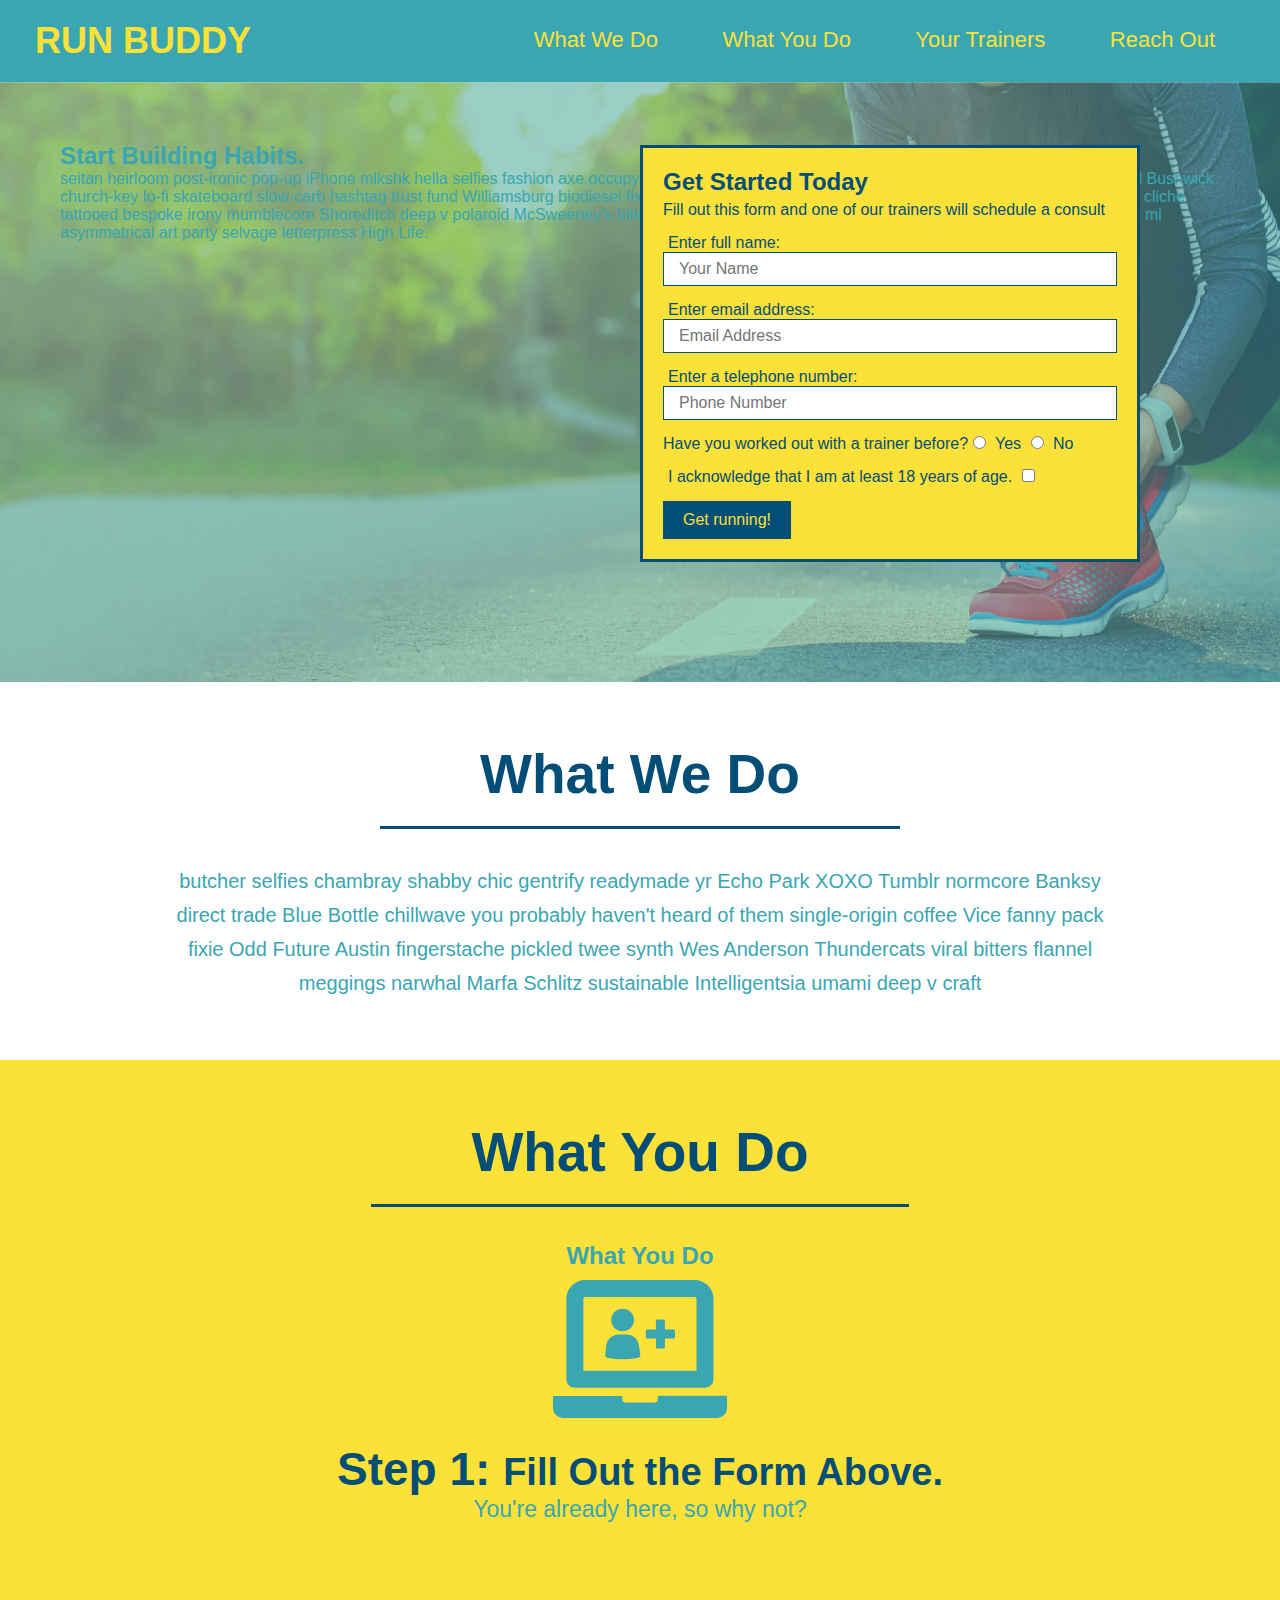
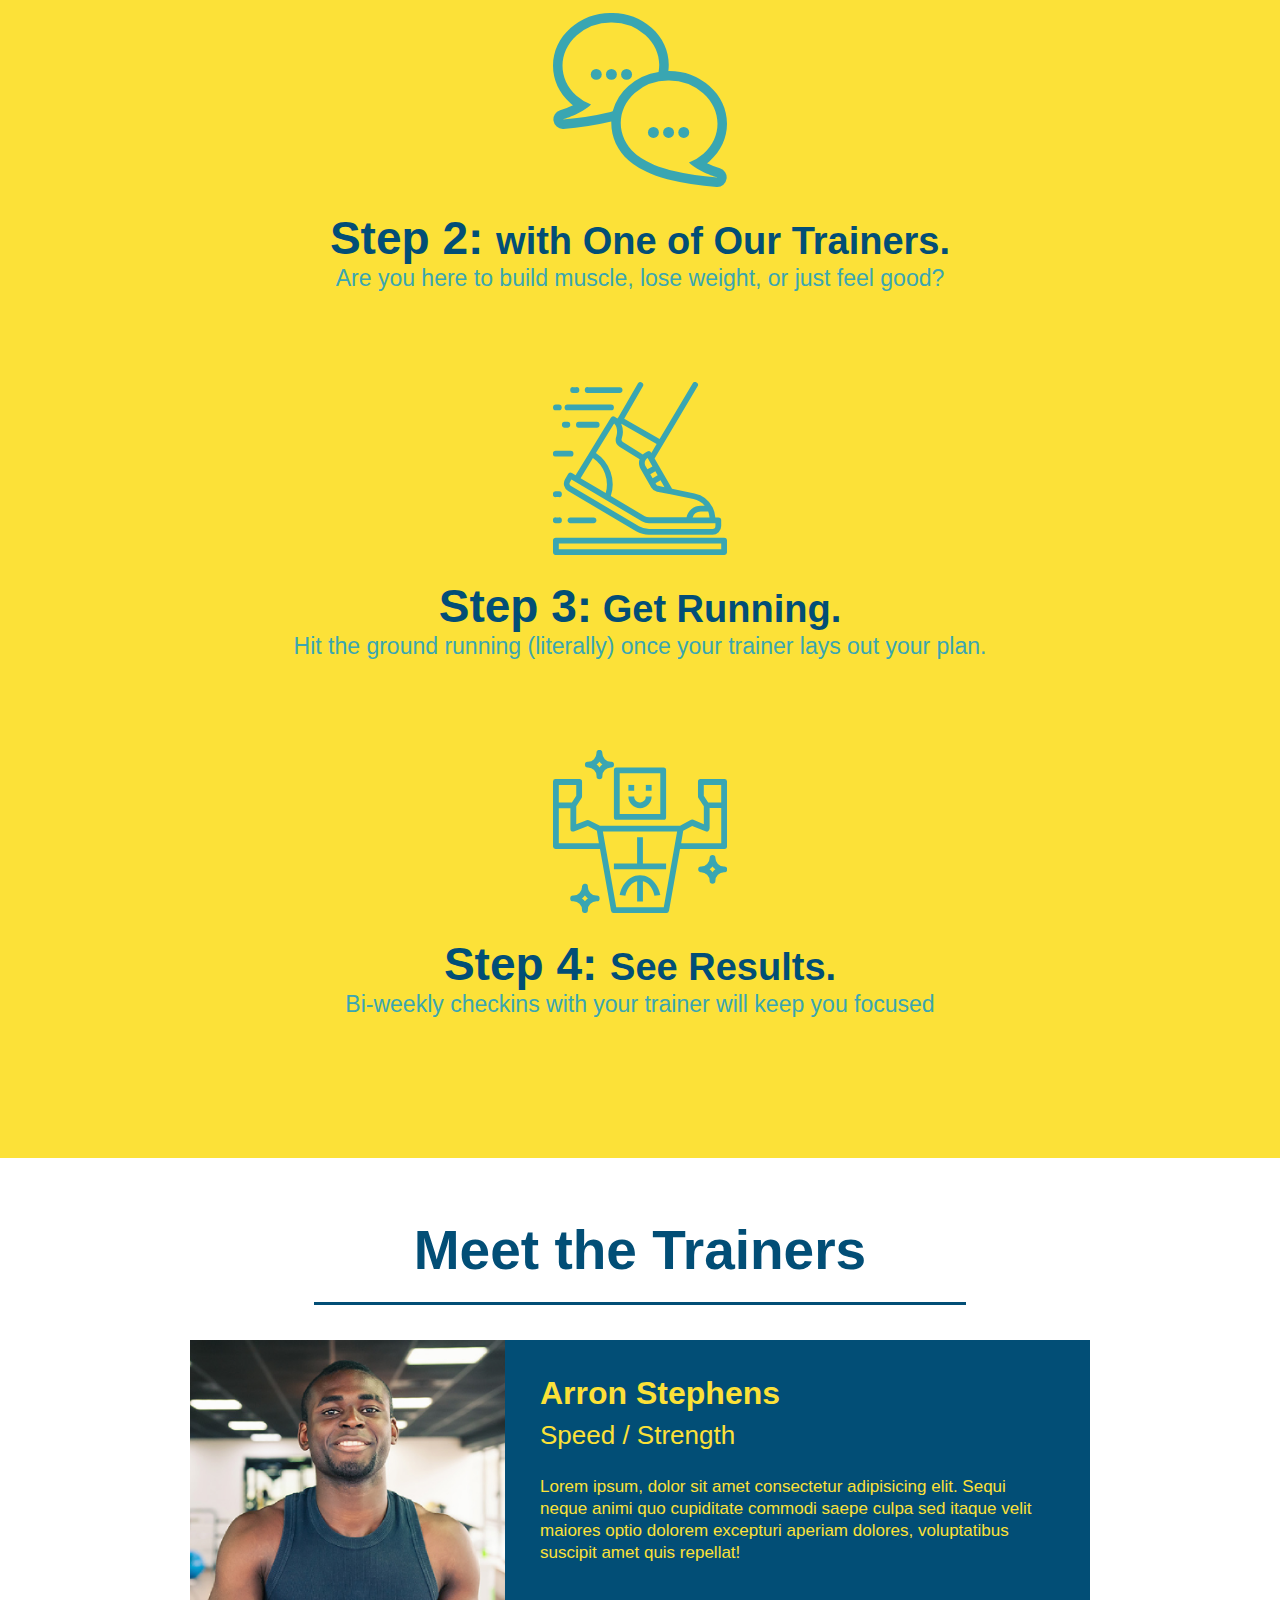
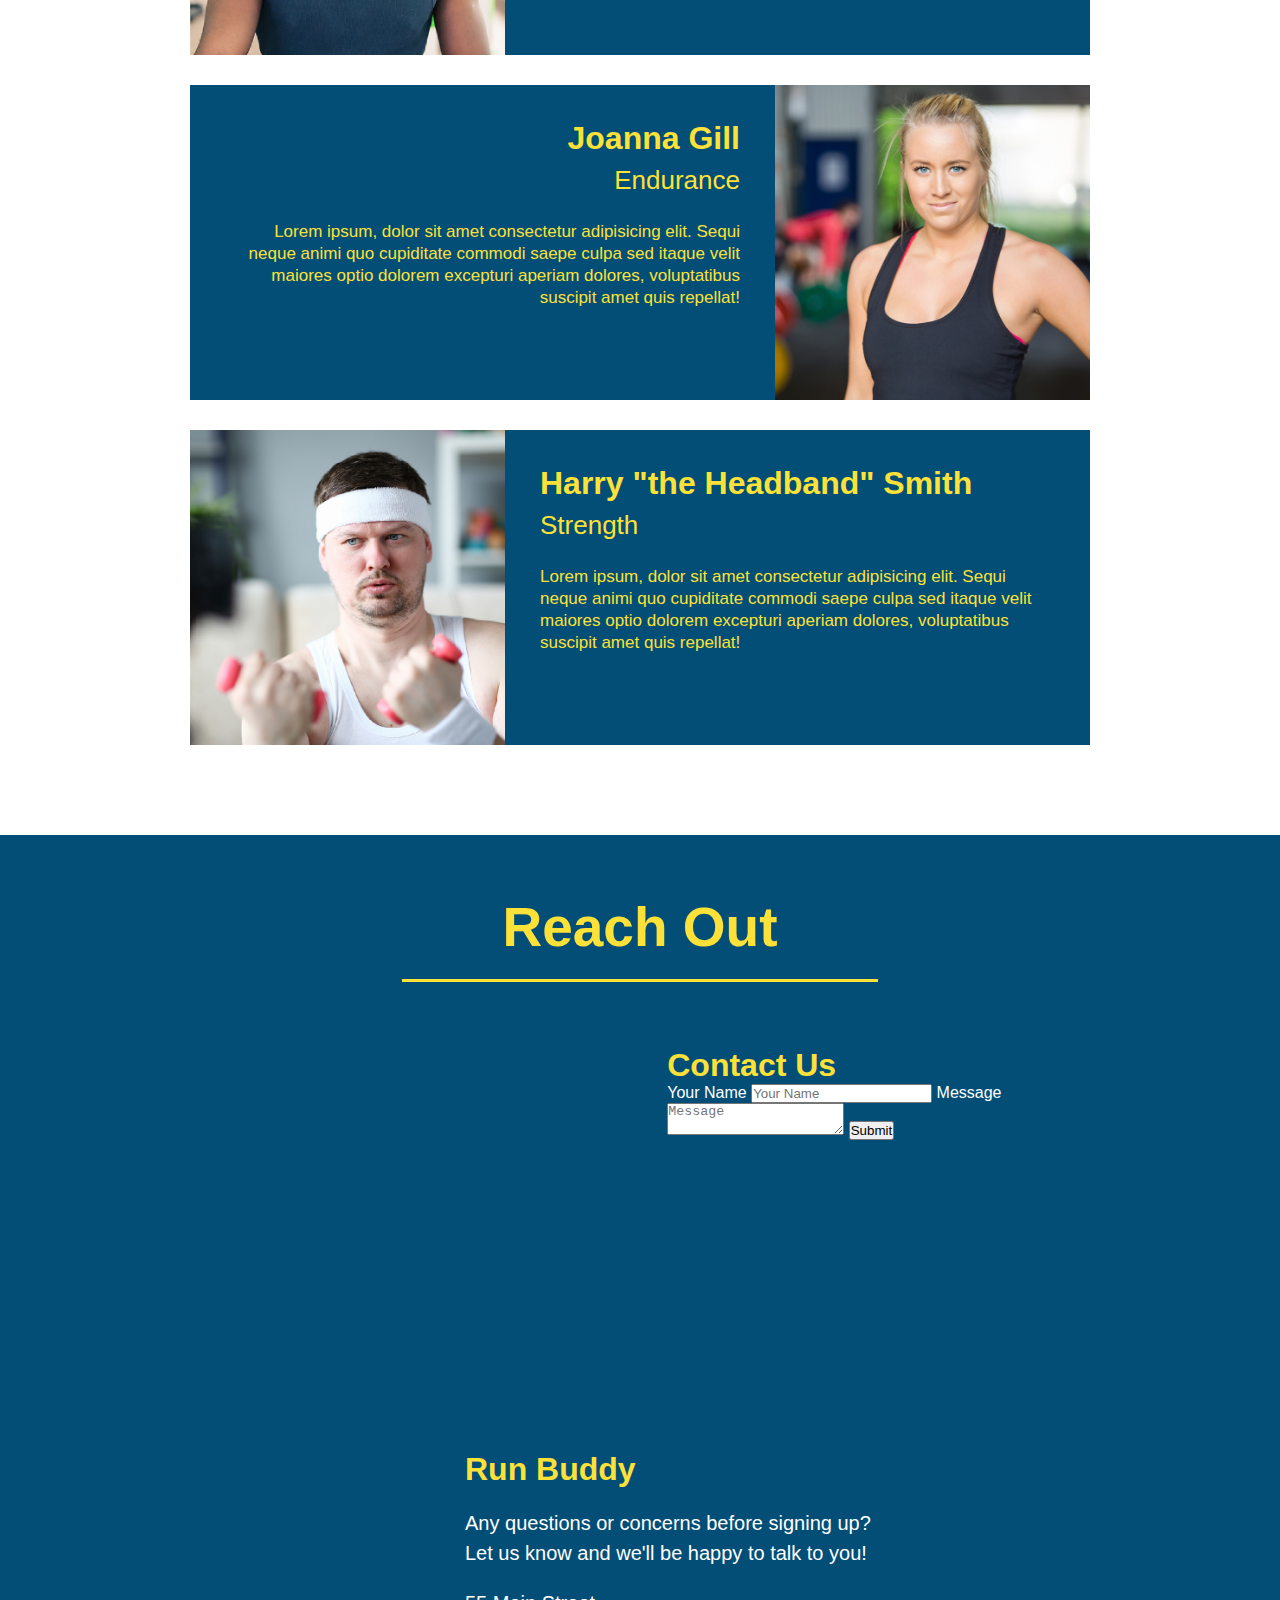
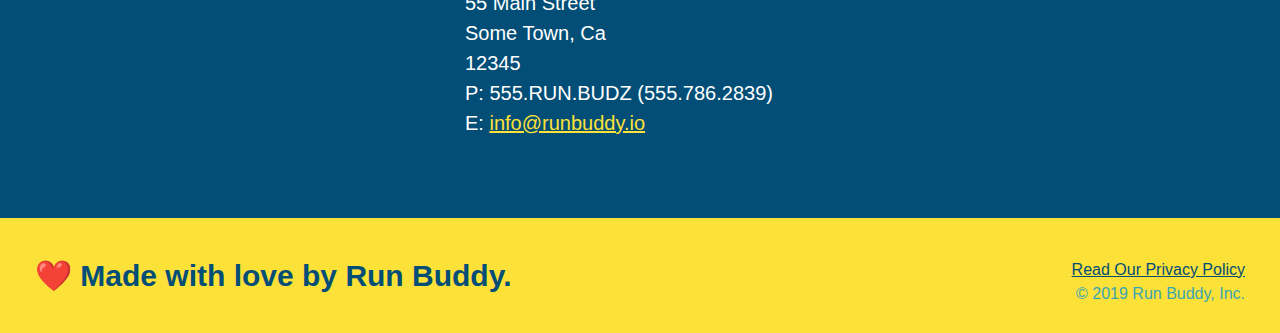
==== commit 7c289f39: "add contact form" ====
--- a/index.html
+++ b/index.html
@@ -161,7 +161,19 @@
         style="border:0;" 
         allowfullscreen="" 
         loading="lazy">
-    </iframe>"
+    </iframe>
+    <div class="contact-form">
+      <h3>Contact Us</h3>
+      <form>
+         <label for="contact-name">Your Name</label>
+         <input type="text" id="contact-name" placeholder="Your Name" />
+    
+         <label for="contact-message">Message</label>
+         <textarea id="contact-message" placeholder="Message"></textarea>
+    
+         <button type="submit">Submit</button>
+        </form>
+    </div>
 <div>
     <h3>Run Buddy</h3>
     <p>
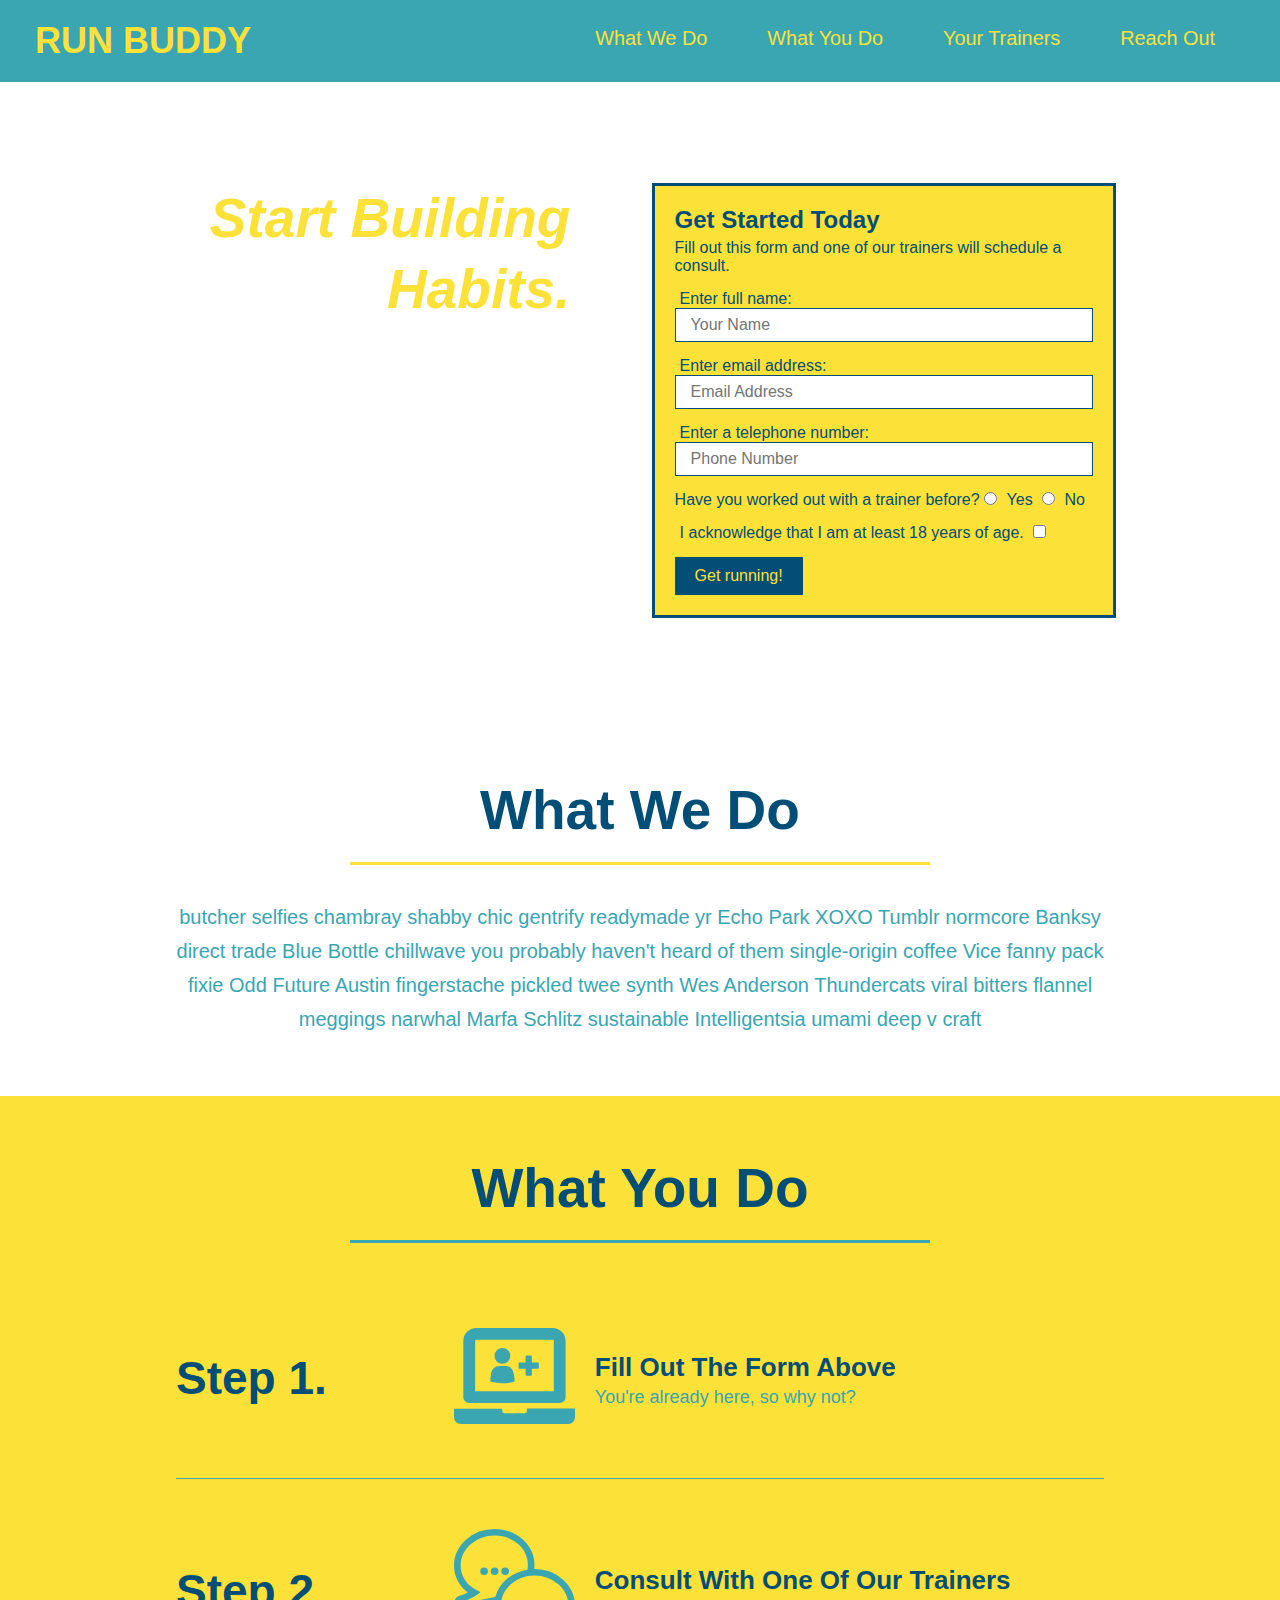
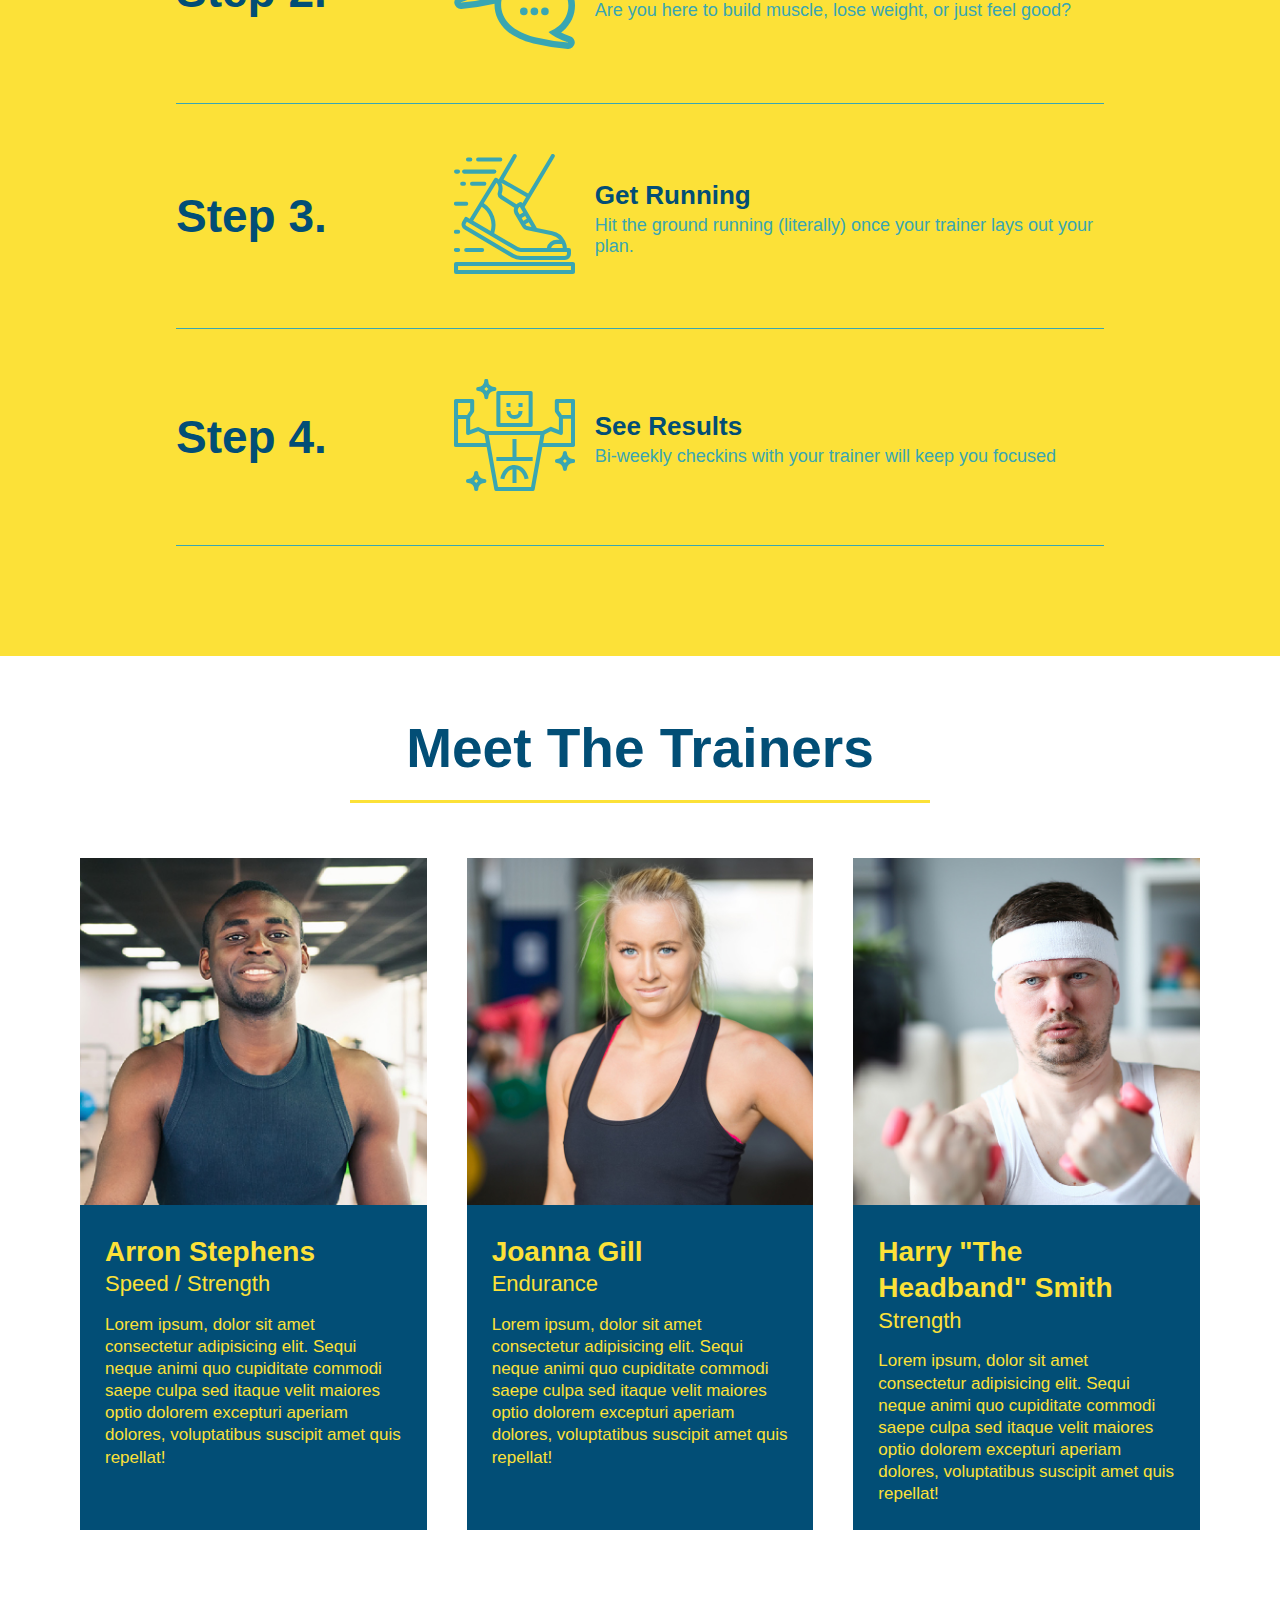
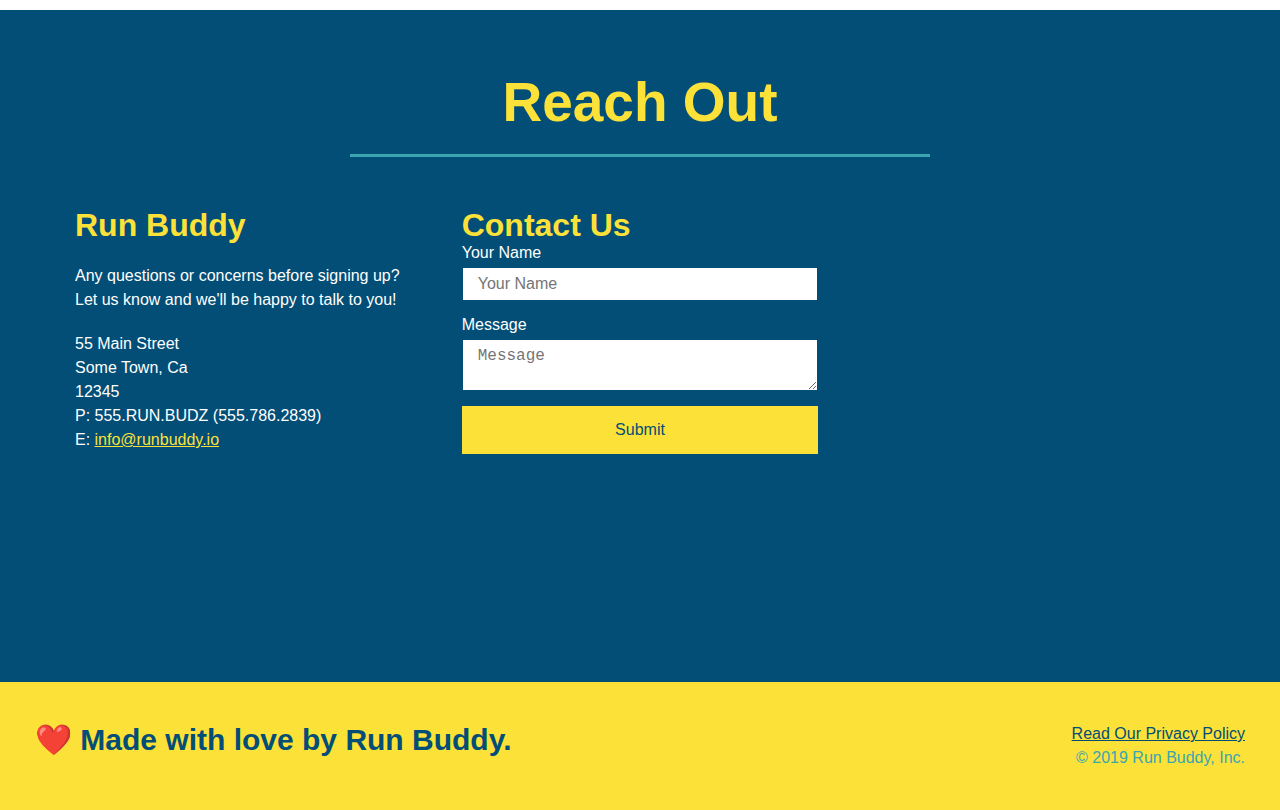
==== commit 905294df: "update" ====
--- a/index.html
+++ b/index.html
@@ -1,204 +1,248 @@
 <!DOCTYPE html>
 <html lang="en">
-
-<head>
-  <meta charset="UTF-8" />
-  <title>Run Buddy</title>
-  <link rel="stylesheet" href="./assets/css/style.css" />
-</head>
-
-<body>
-  <!-- navigation -->
-  <header>
-    <h1>
-      <a href="/">
-        RUN BUDDY
-      </a>
-    </h1>
-    <nav>
-      <ul>
-        <li>
-          <a href="#what-we-do">What We Do</a>
-        </li>
-        <li>
-          <a href="#what-you-do">What You Do</a>
-        </li>
-        <li>
-          <a href="#your-trainers">Your Trainers</a>
-        </li>
-        <li>
-          <a href="#reach-out">Reach Out</a>
-        </li>
-      </ul>
-    </nav>
-  </header>
-
-  <!-- hero/jumbotron -->
-  <section class="hero">
-    <div class="hero-cta">
-      <h2>Start Building Habits.</h2>
-      <p>
-        seitan heirloom post-ironic pop-up iPhone mlkshk hella selfies fashion axe occupy readymade put a bird on it messenger bag Wes Anderson Schlitz plaid Bushwick church-key lo-fi skateboard slow-carb hashtag trust fund Williamsburg biodiesel fixie farm-to-table 8-bit banjo XOXO Banksy chillwave bicycle rights retro cliche tattooed bespoke irony mumblecore Shoreditch deep v polaroid McSweeney's bitters cray gentrify tofu Marfa you probably haven't heard of them yr banh mi asymmetrical art party selvage letterpress High Life.
-      </p>
-    </div>
-    <div class="hero-form">
-      <h3>Get Started Today</h3>
-      <p>Fill out this form and one of our trainers will schedule a consult</p>
-      <form>
-        <label for="name">Enter full name:</label>
-        <input type="text" placeholder="Your Name" name="name" id="name" class="form-input">
-
-        <label for="email">Enter email address:</label>
-        <input type="text" placeholder="Email Address" name="email" id="email" class="form-input">
-
-        <label for="phone">Enter a telephone number:</label>
-        <input type="text" placeholder="Phone Number" name="phone" id="phone" class="form-input">
+  <head>
+    <meta charset="UTF-8" />
+    <link rel="stylesheet" href="./assets/css/style.css">
+    <title>Run Buddy</title>
+  </head>
+  <body>
+    <!-- navigation tags - block level element -->
+    <header>
+      <h1>
+        <a href="/">RUN BUDDY</a>
+      </h1>
+      <nav>
+        <ul>
+          <li>
+            <a href="#what-we-do">What We Do</a>
+          </li>
+          <li>
+            <a href="#what-you-do">What You Do</a>
+          </li>
+          <li>
+            <a href="#your-trainers">Your Trainers</a>
+          </li>
+          <li>
+            <a href="#reach-out">Reach Out</a>
+          </li>
+          
+        </ul>
+      </nav>
+    </header>
+    <!-- end navigation -->
+
+    <!-- hero/jumbotron -->
+    <section class="hero">
+      <div class="hero-cta">
+        <h2>Start Building Habits.</h2>
         <p>
-          Have you worked out with a trainer before?
-          <input type="radio" name="trainer-confirm" id="trainer-yes" />
-          <label for="trainer-yes">Yes</label>
-          <input type="radio" name="trainer-confirm" id="trainer-no" />
-          <label for="trainer-no">No</label>
+          seitan heirloom post-ironic pop-up iPhone mlkshk hella selfies fashion axe occupy readymade put a bird on it
+          messenger bag Wes Anderson Schlitz plaid Bushwick church-key lo-fi skateboard slow-carb hashtag trust fund
+          Williamsburg biodiesel fixie farm-to-table 8-bit banjo XOXO Banksy chillwave bicycle rights retro cliche
+          tattooed bespoke irony mumblecore Shoreditch deep v polaroid McSweeney's bitters cray gentrify tofu Marfa you
+          probably haven't heard of them yr banh mi asymmetrical art party selvage letterpress High Life.
         </p>
+      </div>
+
+      <div class="hero-form">
+        <h3>Get Started Today</h3>
+        <p>Fill out this form and one of our trainers will schedule a consult.</p>
+        <form>
+          <label for="name">Enter full name:</label>
+          <input type="text" placeholder="Your Name" id="name" name="name" class="form-input" />
+          <label for="email">Enter email address:</label>
+          <input type="email" placeholder="Email Address" id="email" name="email" class="form-input" />
+          <label for="phone">Enter a telephone number:</label>
+          <input type="tel" placeholder="Phone Number" name="phone" id="phone" class="form-input" />
+          <p>
+            Have you worked out with a trainer before? 
+            <input type="radio" name="trainer-confirm" id="trainer-yes" />
+            <label for="trainer-yes">Yes</label>
+            <input type="radio" name="trainer-confirm" id="trainer-no"/>
+            <label for="trainer-no">No</label>
+          </p>
+          <p>
+            <label for="checkbox">
+              I acknowledge that I am at least 18 years of age.
+            </label>
+            <input type="checkbox" name="checkpoint1" id="checkbox" />
+          </p>
+          <button type="submit">
+            Get running!
+          </button>
+        </form>
+      </div>
+    </section>
+    <!-- end header -->
+
+    <!-- "what we do" start - <section> -->
+    <section id="what-we-do" class="intro">
+      <div class="flex-row">
+        <h2 class="section-title primary-border">
+          What We Do
+        </h2>
+      </div>
+      <div class="flex-row">
         <p>
-          <label for="checkbox">
-            I acknowledge that I am at least 18 years of age.
-          </label>
-          <input type="checkbox" name="checkpoint1" id="checkbox" />
+          butcher selfies chambray shabby chic gentrify readymade yr Echo Park XOXO Tumblr normcore Banksy direct trade  Blue Bottle chillwave you probably haven't heard of them single-origin coffee Vice fanny pack fixie Odd Future Austin fingerstache pickled twee synth Wes Anderson Thundercats viral bitters flannel meggings narwhal Marfa Schlitz sustainable Intelligentsia umami deep v craft
         </p>
-        <button type="submit">
-          Get running!
-        </button>
-      </form>
-    </div>
-  </section>
-
-  <!-- "what we do" section -->
-  <section id="what-we-do" class="intro">
-    <h2 class="section-title primary-border">What We Do</h2>
-    <p>
-        butcher selfies chambray shabby chic gentrify readymade yr Echo Park XOXO Tumblr normcore Banksy direct trade Blue Bottle chillwave you probably haven't heard of them single-origin coffee Vice fanny pack fixie Odd Future Austin fingerstache pickled twee synth Wes Anderson Thundercats viral bitters flannel meggings narwhal Marfa Schlitz sustainable Intelligentsia umami deep v craft
-    </p>
-  </section>
-  <section id="what-you-do" class="steps">
-    <h2 class="section-title secondary-border">What You Do</h2>
-        <h2>What You Do</h2> 
-
+      </div>
+    </section>
+    <!-- end "what we do" -->
+
+    <!-- "what you do" start -->
+    <section id="what-you-do" class="steps">
+      <div class="flex-row">
+        <h2 class="section-title secondary-border">
+          What You Do
+        </h2> 
+      </div>
+      <div class="step">
+        <h3>Step 1.</h3>
+        <div class="step-info">
+          <div class="step-img">
+            <img src="./assets/images/step-1.svg" alt="" />
+          </div>
+          <div class="step-text">
+            <h4>Fill Out The Form Above</h4>
+            <p>You're already here, so why not?</p>
+          </div>
+        </div>
+      </div>
+      <div class="step">
+        <h3>Step 2.</h3>
+        <div class="step-info">
+          <div class="step-img">
+            <img src="./assets/images/step-2.svg" alt="" />
+          </div>
+          <div class="step-text">
+            <h4>Consult With One Of Our Trainers</h4>
+            <p>Are you here to build muscle, lose weight, or just feel good?</p>
+          </div>
+        </div>
+      </div>
+      <div class="step">
+        <h3>Step 3.</h3>
+        <div class="step-info">
+          <div class="step-img">
+            <img src="./assets/images/step-3.svg" alt="" />
+          </div>
+          <div class="step-text">
+            <h4>Get Running</h4>
+            <p>Hit the ground running (literally) once your trainer lays out your plan.</p>
+          </div>
+        </div>
+      </div>
+      <div class="step">
+        <h3>Step 4.</h3>
+        <div class="step-info">
+          <div class="step-img">
+            <img src="./assets/images/step-4.svg" alt="" />
+          </div>
+          <div class="step-text">
+            <h4>See Results</h4>
+            <p>Bi-weekly checkins with your trainer will keep you focused</p>
+          </div>
+        </div>
+      </div>
+    </section>
+    <!-- "what you do" end -->
+
+    <!-- "meet the trainers" start -->
+    <section id="your-trainers">
+      <div class="flex-row">
+        <h2 class="section-title primary-border">
+          Meet The Trainers
+        </h2>
+      </div>
+
+      <div class="trainers">
+        <article class="trainer">
+          <img src="./assets/images/trainer-1.jpg" alt="Arron Stephens in his workout clothes, ready to pump iron" />
+          <div class="trainer-bio">
+            <h3 class="trainer-name">Arron Stephens</h3>
+            <h4 class="trainer-role">Speed / Strength</h4>
+            <p>Lorem ipsum, dolor sit amet consectetur adipisicing elit. Sequi neque animi quo cupiditate commodi saepe culpa sed itaque velit maiores optio dolorem excepturi aperiam dolores, voluptatibus suscipit amet quis repellat!</p>
+          </div>
+        </article>
+
+        <article class="trainer">
+          <img src="./assets/images/trainer-2.jpg" alt="Joanna Gill cooling off after a work out" />
+          <div class="trainer-bio">
+            <h3 class="trainer-name">Joanna Gill</h3>
+            <h4 class="trainer-role">Endurance</h4>
+            <p>Lorem ipsum, dolor sit amet consectetur adipisicing elit. Sequi neque animi quo cupiditate commodi saepe culpa sed itaque velit maiores optio dolorem excepturi aperiam dolores, voluptatibus suscipit amet quis repellat!</p>
+            </div>
+          </article>
+
+        <article class="trainer">
+          <img src="./assets/images/trainer-3.jpg" alt="Harry Smith wearing a headband and lifting comically small pink weights" />
+          <div class="trainer-bio">
+            <h3 class="trainer-name">Harry "The Headband" Smith</h3>
+            <h4 class="trainer-role">Strength</h4>
+            <p>Lorem ipsum, dolor sit amet consectetur adipisicing elit. Sequi neque animi quo cupiditate commodi saepe culpa sed itaque velit maiores optio dolorem excepturi aperiam dolores, voluptatibus suscipit amet quis repellat!</p>
+          </div>
+        </article>
+      </div>
+    </section>
+    <!-- "meet the trainers" end -->
+
+    <!-- "reach out" start -->
+    <section id="reach-out" class="contact">
+      <div class="flex-row">
+        <h2 class="section-title secondary-border">
+          Reach Out
+        </h2>
+      </div>
+
+      <div class="contact-info">
         <div>
-        <img src="./assets/images/step-1.svg" alt="" />
-        <h3>Step 1: <span>Fill Out the Form Above.</span></h3>
-          <p>You're already here, so why not?</p>
-        </div>
-      
-        <div>
-            <img src="./assets/images/step-2.svg" alt="" />
-          <h3>Step 2: <span> with One of Our Trainers.</span></h3>
-          <p>Are you here to build muscle, lose weight, or just feel good?</p>
-        </div>
-      
-        <div>
-            <img src="./assets/images/step-3.svg" alt="" />
-          <h3>Step 3:<span> Get Running.</span></h3>
-          <p>Hit the ground running (literally) once your trainer lays out your plan.</p>
-        </div>
-      
-        <div>
-            <img src="./assets/images/step-4.svg" alt="" />
-          <h3>Step 4: <span>See Results.</span></h3>
-          <p>Bi-weekly checkins with your trainer will keep you focused</p>
-        </div>
-  </section>
-
-  <!-- "meet the trainers" section -->
-  <section id="your-trainers" class="trainers">
-    <h2 h2 class="section-title primary-border">
-        Meet the Trainers
-    </h2>
-    <article class="trainer">
-        <img src="./assets/images/trainer-1.jpg" alt="Arron Stephens in his workout clothes, ready to pump iron" />
-        <div class="trainer-bio text-left">
-          <h3>Arron Stephens</h3>
-          <h4>Speed / Strength</h4>
+          <h3>Run Buddy</h3>
           <p>
-            Lorem ipsum, dolor sit amet consectetur adipisicing elit. Sequi neque animi quo cupiditate commodi saepe culpa sed
-            itaque velit maiores optio dolorem excepturi aperiam dolores, voluptatibus suscipit amet quis repellat!
+            Any questions or concerns before signing up? 
+            <br/>
+            Let us know and we'll be happy to talk to you!
           </p>
-        </div>
-      </article>
-      <article class="trainer">
-        <div class="trainer-bio text-right">
-          <h3>Joanna Gill</h3>
-          <h4>Endurance</h4>
-          <p>
-            Lorem ipsum, dolor sit amet consectetur adipisicing elit. Sequi neque animi quo cupiditate commodi saepe culpa sed
-            itaque velit maiores optio dolorem excepturi aperiam dolores, voluptatibus suscipit amet quis repellat!
-          </p>
-        </div>
-        <img src="./assets/images/trainer-2.jpg" alt="Joanna Gill cooling off after a workout" />
-      </article>
-      
-      <!-- third trainer bio -->
-      <article class="trainer">
-        <img src="./assets/images/trainer-3.jpg" alt="Harry Smith wearing a headband and lifting comically small pink weights" />
-        <div class="trainer-bio text-left">
-          <h3>Harry "the Headband" Smith</h3>
-          <h4>Strength</h4>
-          <p>
-            Lorem ipsum, dolor sit amet consectetur adipisicing elit. Sequi neque animi quo cupiditate commodi saepe culpa sed
-            itaque velit maiores optio dolorem excepturi aperiam dolores, voluptatibus suscipit amet quis repellat!
-          </p>
-        </div>
-      </article>
-  </section>
-
-  <!-- "reach out" section -->
-  <section id="reach-out" class="contact">
-        <h2 class="section-title secondary-border">Reach Out</h2>
-        <div class="contact-info">
-        <iframe src="https://www.google.com/maps/embed?pb=!1m18!1m12!1m3!1d3033.275402210437!2d-111.96554638383289!3d40.51340347935414!2m3!1f0!2f0!3f0!3m2!1i1024!2i768!4f13.1!3m3!1m2!1s0x87528424d9c7b80b%3A0x6a291d3222653331!2s13083%20S%202980%20W%2C%20Riverton%2C%20UT%2084065!5e0!3m2!1sen!2sus!4v1616795026865!5m2!1sen!2sus" 
-        width="600" 
-        height="450" 
-        style="border:0;" 
-        allowfullscreen="" 
-        loading="lazy">
-    </iframe>
-    <div class="contact-form">
-      <h3>Contact Us</h3>
-      <form>
-         <label for="contact-name">Your Name</label>
-         <input type="text" id="contact-name" placeholder="Your Name" />
-    
-         <label for="contact-message">Message</label>
-         <textarea id="contact-message" placeholder="Message"></textarea>
-    
-         <button type="submit">Submit</button>
-        </form>
-    </div>
-<div>
-    <h3>Run Buddy</h3>
-    <p>
-      Any questions or concerns before signing up?
-      <br />
-      Let us know and we'll be happy to talk to you!
-    </p>
-    <address>
-        55 Main Street <br/>
-        Some Town, Ca <br/>
-        12345<br />
-        P: 555.RUN.BUDZ (555.786.2839)<br/>
-        E: <a href="mailto:info@runbuddy.io">info@runbuddy.io</a>
-      </address>
-      </div>
-  </div>
-</section>
-  <!-- footer -->
-  <footer>
-    <h2>❤️ Made with love by Run Buddy.</h2>
-    <div>
-      <a href="privacy-policy.html">Read Our Privacy Policy</a><br />
-      &copy; 2019 Run Buddy, Inc.
-    </div>
-  </footer>
-</body>
-
+
+          <address>
+            55 Main Street <br/>
+            Some Town, Ca <br/>
+            12345<br/>
+            P: 555.RUN.BUDZ (555.786.2839)<br/>
+            E: <a href="mailto:info@runbuddy.io">info@runbuddy.io</a>
+          </address>
+          
+        </div>
+
+        <div class="contact-form">
+          <h3>Contact Us</h3>
+          <form>
+            <label for="contact-name">Your Name</label>
+            <input type="text" id="contact-name" placeholder="Your Name" />
+        
+            <label for="contact-message">Message</label>
+            <textarea id="contact-message" placeholder="Message"></textarea>
+        
+            <button type="submit">Submit</button>
+          </form>
+        </div>
+        
+        <iframe
+          src="https://www.google.com/maps/embed?pb=!1m14!1m12!1m3!1d12182.30520634488!2d-74.0652613!3d40.2407219!2m3!1f0!2f0!3f0!3m2!1i1024!2i768!4f13.1!5e0!3m2!1sen!2sus!4v1561060983193!5m2!1sen!2sus"
+          frameborder="0" style="border:0" allowfullscreen>
+        </iframe>
+      </div>
+    </section>
+    <!-- "reach out" end -->
+
+    <!-- footer -->
+    <footer>
+      <h2>❤️ Made with love by Run Buddy.</h2>
+      <div>
+        <a href="./privacy-policy.html">Read Our Privacy Policy</a><br/>
+        &copy; 2019 Run Buddy, Inc.
+      </div>
+    </footer>
+    <!-- footer end -->
+  </body>
 </html>--- a/assets/css/style.css
+++ b/assets/css/style.css
@@ -1,272 +1,361 @@
 * {
-    margin: 0;
-    padding: 0;
-    box-sizing: border-box;
-  }
-  
-  body {
-    /* more on this crazy alphanumerical value in a minute! */
-    color: #39a6b2;
-    font-family: Helvetica, Arial, sans-serif;
-  }
-  
-  /* apply styles to <header> */
-  header {
-    padding: 20px 35px;
-    background-color: #39a6b2;
-  }
-  
-  header h1 {
-    font-weight: bold;
-    font-size: 36px;
-    color: #fce138;
-    margin: 0;
-    display: inline;
-  }
-  header a {
-    text-decoration: none;
-    color: #fce138;
-  }
-  
-  header nav {
-    float: right;
-    margin: 7px 0;
-  }
-  
-  header nav ul li {
-    display: inline;
-  }
-  
-  header nav ul li a {
-    margin: 0 30px;
-    font-weight: lighter;
-    font-size: 22px;
-  }
-  
-  footer {
-    background: #fce138;
-    width: 100%;
-    padding: 40px 35px;
-  }
-  
-  footer h2 {
-    display: inline;
-    color: #024e76;
-    font-size: 30px;
-    margin: 0;
-  }
-  
-  footer div {
-    float: right;
-    line-height: 1.5;
-    text-align: right;
-  }
-  
-  footer a {
-    color: #024e76;
-  }
-  
-  section {
-    padding: 60px;
-  }
-  
-  /* Hero Style Start */
-  .hero {
-    background-image: url(../images/hero-bg.jpeg);
-    height: 600px;
-    background-size: cover;
-    background-position: center;
-    position: relative;
-  }
-  
-  .hero-form {
+  box-sizing: border-box;
+  margin: 0;
+  padding: 0;
+}
+
+body {
+  color: #39a6b2;
+  font-family: Helvetica, Arial, sans-serif;
+}
+
+
+/* HEADER / NAV BAR STYLES START */
+
+header {
+  padding: 20px 35px;
+  background-color: #39a6b2;
+  display: flex;
+  justify-content: space-between;
+  flex-wrap: wrap;
+}
+
+header h1 {
+  font-weight: bold;
+  margin: 0;
+  font-size: 36px;
+  color: #fce138;
+}
+
+header a {
+  text-decoration: none;
+  color: #fce138;
+}
+
+header nav {
+  margin: 7px 0;
+}
+
+header nav ul {
+  display: flex;
+  flex-wrap: wrap;
+  justify-content: space-between;
+  align-items: center;
+  list-style: none;
+}
+
+header nav ul li a {
+  margin: 0 30px;
+  font-weight: lighter;
+  font-size: 1.55vw;
+}
+
+/* HEADER / NAVBAR STYLES END */
+
+
+
+/* FOOTER STYLES START */
+footer {
+  background: #fce138;
+  padding: 40px 35px;
+  display: flex;
+  justify-content: space-between;
+  flex-wrap: wrap;
+  width: 100%;
+}
+
+footer h2 {
+  color: #024e76;
+  font-size: 30px;
+  margin: 0;
+}
+
+footer div {
+  line-height: 1.5;
+  text-align: right;
+}
+
+footer a {
+  color: #024e76;
+}
+/* END FOOTER STYLES */
+
+/* STYLE ALL SECTION TAGS */
+section {
+  padding: 60px;
+}
+
+/* HERO STYLES START */
+.hero {
+  background-image: url('../images/hero-bg.jpg');
+  background-size: cover;
+  background-position: center;
+  display: flex;
+  justify-content: center;
+  flex-wrap: wrap;
+}
+
+.hero-cta {
+  width: 35%;
+  text-align: right;
+  margin: 3.5%;
+  color: #fff;
+  font-size: 18px;
+  line-height: 1.3;
+}
+
+.hero-cta h2 {
+  font-style: italic;
+  font-size: 55px;
+  color: #fce138;
+}
+
+.hero-form {
   border: 3px solid #024e76;
   background-color: #fce138;
   padding: 20px;
-  width: 500px;
-  color: #024e76;
-  position: absolute;
-  bottom: 120px;
-  right: 140px;
-}
-  
-  .hero-form h3 {
-    font-size: 24px;
-    margin: 0;
-  }
-  .hero-form p {
-    margin: 5px 0 15px 0;
-  }
-  
-  .form-input {
-    border: 1px solid #024e76;
-    display: block;
-    padding: 7px 15px;
-    font-size: 16px;
-    color: #024e76;
-    width: 100%;
-    margin-bottom: 15px;
-  }
-  
-  .hero-form label {
-    margin: 0 5px;
-  }
-  
-  .hero-form button {
-    color: #fce138;
-    background-color: #024e76;
-    border: none;
-    padding: 10px 20px;
-    font-size: 16px;
-  }
-  .intro {
-    text-align: center;
-  }
-  
-  .intro p {
-    line-height: 1.7;
-    color: #39a6b2;
-    width: 80%;
-    font-size: 20px;
-    margin: 0 auto;
-  }
-  .steps { 
-    text-align: center;
-    background: #fce138;
-  }
- 
-  .section-title {
-    font-size: 55px;
-    color: #024e76;
-    margin-bottom: 35px;
-    padding: 0 100px 20px 100px;
-    display: inline-block;
-    border-bottom: 3px solid;
-  }
-  
-  .primary-border {
-    border-color: #fce138;
-  }
-  
-  .secondary-border {
-    border-color: #39a6b2;
-  }
-  .steps div {
-    margin-bottom: 80px;
-  }
-  
-  .steps img {
-    width: 15%;
-    margin: 10px 0;
-  } 
-  
-  .steps h3 {
-    color: #024e76;
-    font-size: 46px;
-    margin-top: 10px;
-  }
-  
-  .steps p {
-    color: #39a6b2;
-    font-size: 23px;
-  }
-  .steps span {
-    font-size: 38px;
-  }
-  .trainers {
-    text-align: center;
-  }
-  .trainer {
-    width: 900px;
-    margin: 0 auto 30px auto;
-    background: #024e76;
-    color: #fce138;
-    overflow: auto;
-  }
-  .trainer img {
-    width: 35%;
-    float: left;
-  }
-  
-  .trainer-bio {
-    padding: 35px;
-    float: left;
-    width: 65%;
-  }
-  .text-left {
-    text-align: left;
-  }
-  
-  .text-right {
-    text-align: right;
-  }
-  .trainer-bio h3 {
-    font-size: 32px;
-    margin-bottom: 8px;
-  }
-  
-  .trainer-bio h4 {
-    font-weight: lighter;
-    font-size: 26px;
-    margin-bottom: 25px;
-  }
-  
-  .trainer-bio p {
-    font-size: 17px;
-    line-height: 1.3;
-  }
-  .text-left {
-    text-align: left;
-  }
-  
-  .text-right {
-    text-align: right;
-  }
-  .section-title {
-    font-size: 55px;
-    display: inline-block;
-    padding: 0 100px 20px 100px;
-    border-bottom: 3px solid;
-    margin-bottom: 35px;
-    color: #024e76;
-  }
-  /* REACH OUT STYLES START */
+  color: #024e76;
+  width: 40%;
+  margin: 3.5%;
+}
+
+.hero-form h3 {
+  font-size: 24px;
+  margin: 0;
+}
+.hero-form p {
+  margin: 5px 0 15px 0;
+}
+
+.form-input {
+  border: 1px solid #024e76;
+  display: block;
+  padding: 7px 15px;
+  font-size: 16px;
+  color: #024e76;
+  width: 100%;
+  margin-bottom: 15px; 
+}
+
+.hero-form label {
+  margin: 0 5px;
+}
+
+.hero-form button {
+  color: #fce138;
+  background-color: #024e76;
+  border: none;
+  padding: 10px 20px;
+  font-size: 16px;
+} 
+/* HERO STYLES END */
+
+
+/* SECTION TITLE STYLES START */
+.section-title {
+  font-size: 55px;
+  border-bottom: 3px solid;
+  color: #024e76;
+  padding-bottom: 20px;
+  text-align: center;
+  margin: 0 auto 35px auto;
+  width: 50%;
+}
+
+.primary-border {
+  border-color: #fce138;
+}
+
+.secondary-border {
+  border-color: #39a6b2;
+}
+/* SECTION TITLE STYLES END */
+
+/* WHAT WE DO STYLES */
+
+.intro p {
+  line-height: 1.7;
+  color: #39a6b2;
+  width: 80%;
+  margin: 0 auto;
+  font-size: 20px;
+  text-align: center;
+}
+/* WHAT YOU DO STYLES END */
+
+
+/* WHAT YOU DO STYLES START */
+.steps { 
+  background: #fce138;
+}
+
+.step {
+  margin: 50px auto;
+  padding-bottom: 50px;
+  width: 80%;
+  border-bottom: 1px solid #39a6b2;
+  display: flex;
+  flex-wrap: wrap;
+  align-items: center;
+  justify-content: space-between;
+}
+
+.step h3 {
+  color: #024e76;
+  font-size: 46px;
+  flex: 1 30%;
+}
+
+.step-info {
+  flex: 2 70%;
+  display: flex;
+  flex-wrap: wrap;
+  align-items: center;
+}
+
+.step-img {
+  flex: 1 12%;
+  margin-right: 20px;
+}
+
+.step-img img {
+  max-width: 100%;
+}
+
+.step-text {
+  flex: 12;
+}
+
+.step-text p {
+  color: #39a6b2;
+  font-size: 18px;
+}
+
+.step-text h4 {
+  font-size: 26px;
+  line-height: 1.5;
+  color: #024e76;
+}
+
+/* WHAT YOU DO STYLES END */
+
+/* MEET THE TRAINERS START */
+.trainers {
+  width: 100%;
+  margin: 0 auto;
+  display: flex;
+  flex-wrap: wrap;
+  justify-content: space-around;
+}
+
+.trainer {
+  margin: 20px;
+  flex: 1;
+  background: #024e76;
+  color: #fce138;
+}
+
+.trainer img {
+  width: 100%;
+}
+
+.trainer-bio {
+  padding: 25px;
+  line-height: 1.3;
+}
+
+.trainer-bio h3 {
+  font-size: 28px;
+}
+
+.trainer-bio h4 {
+  font-weight: lighter;
+  font-size: 22px;
+  margin-bottom: 15px;
+}
+
+.trainer-bio p {
+  font-size: 17px;
+}
+/* TRAINER STYLES END */
+
+/* REACH OUT STYLES START */
 .contact {
-    text-align: center;
-    background: #024e76;
-  }
-  .contact h2 {
-    color: #fce138;
-  }
-  .contact-info iframe {
-    width: 400px;
-    height: 400px;
-  }
-  .contact-info div {
-    width: 410px;
-    display: inline-block;
-    vertical-align: top;
-    text-align: left;
-    margin: 30px 0 0 60px;
-    color: white;
-  }
-  .contact-info h3 {
-    color: #fce138;
-    font-size: 32px;
-  }
-  
-  .contact-info p,
-  .contact-info address {
-    margin: 20px 0;
-    line-height: 1.5;
-    font-size: 20px;
-    font-style: normal;
-  }
-  
-  .contact-info a {
-    color: #fce138;
-  }
-  
-  /* REACH OUT STYLES END */
-
-  +  background: #024e76;
+}
+
+.contact h2 {
+  color: #fce138;
+}
+
+.contact-info {
+  display: flex;
+  justify-content: space-between;
+  flex-wrap: wrap;
+}
+
+.contact-info > * {
+  flex: 1;
+  margin: 15px;
+}
+
+.contact-info iframe {
+  height: 400px;
+}
+
+.contact-info div {
+  color: white;
+}
+
+.contact-info h3 {
+  color: #fce138;
+  font-size: 32px;
+}
+
+.contact-info p, .contact-info address {
+  margin: 20px 0;
+  line-height: 1.5;
+  font-size: 16px;
+  font-style: normal;
+}
+
+.contact-form input, .contact-form textarea {
+  border: 1px solid #024e76;
+  display: block;
+  padding: 7px 15px;
+  font-size: 16px;
+  color: #024e76;
+  width: 100%;
+  margin-bottom: 15px;
+  margin-top: 5px;
+}
+
+.contact-form button {
+  width: 100%;
+  border: none;
+  background: #fce138;
+  color: #024e76;
+  text-align: center;
+  padding: 15px 0;
+  font-size: 16px;
+}
+
+.contact-info a {
+  color: #fce138;
+}
+
+
+/* REACH OUT STYLES END */
+
+/* UTILITIES */
+.text-left {
+  text-align: left;
+}
+
+.text-right {
+  text-align: right;
+}
+
+.flex-row {
+  display: flex;
+}